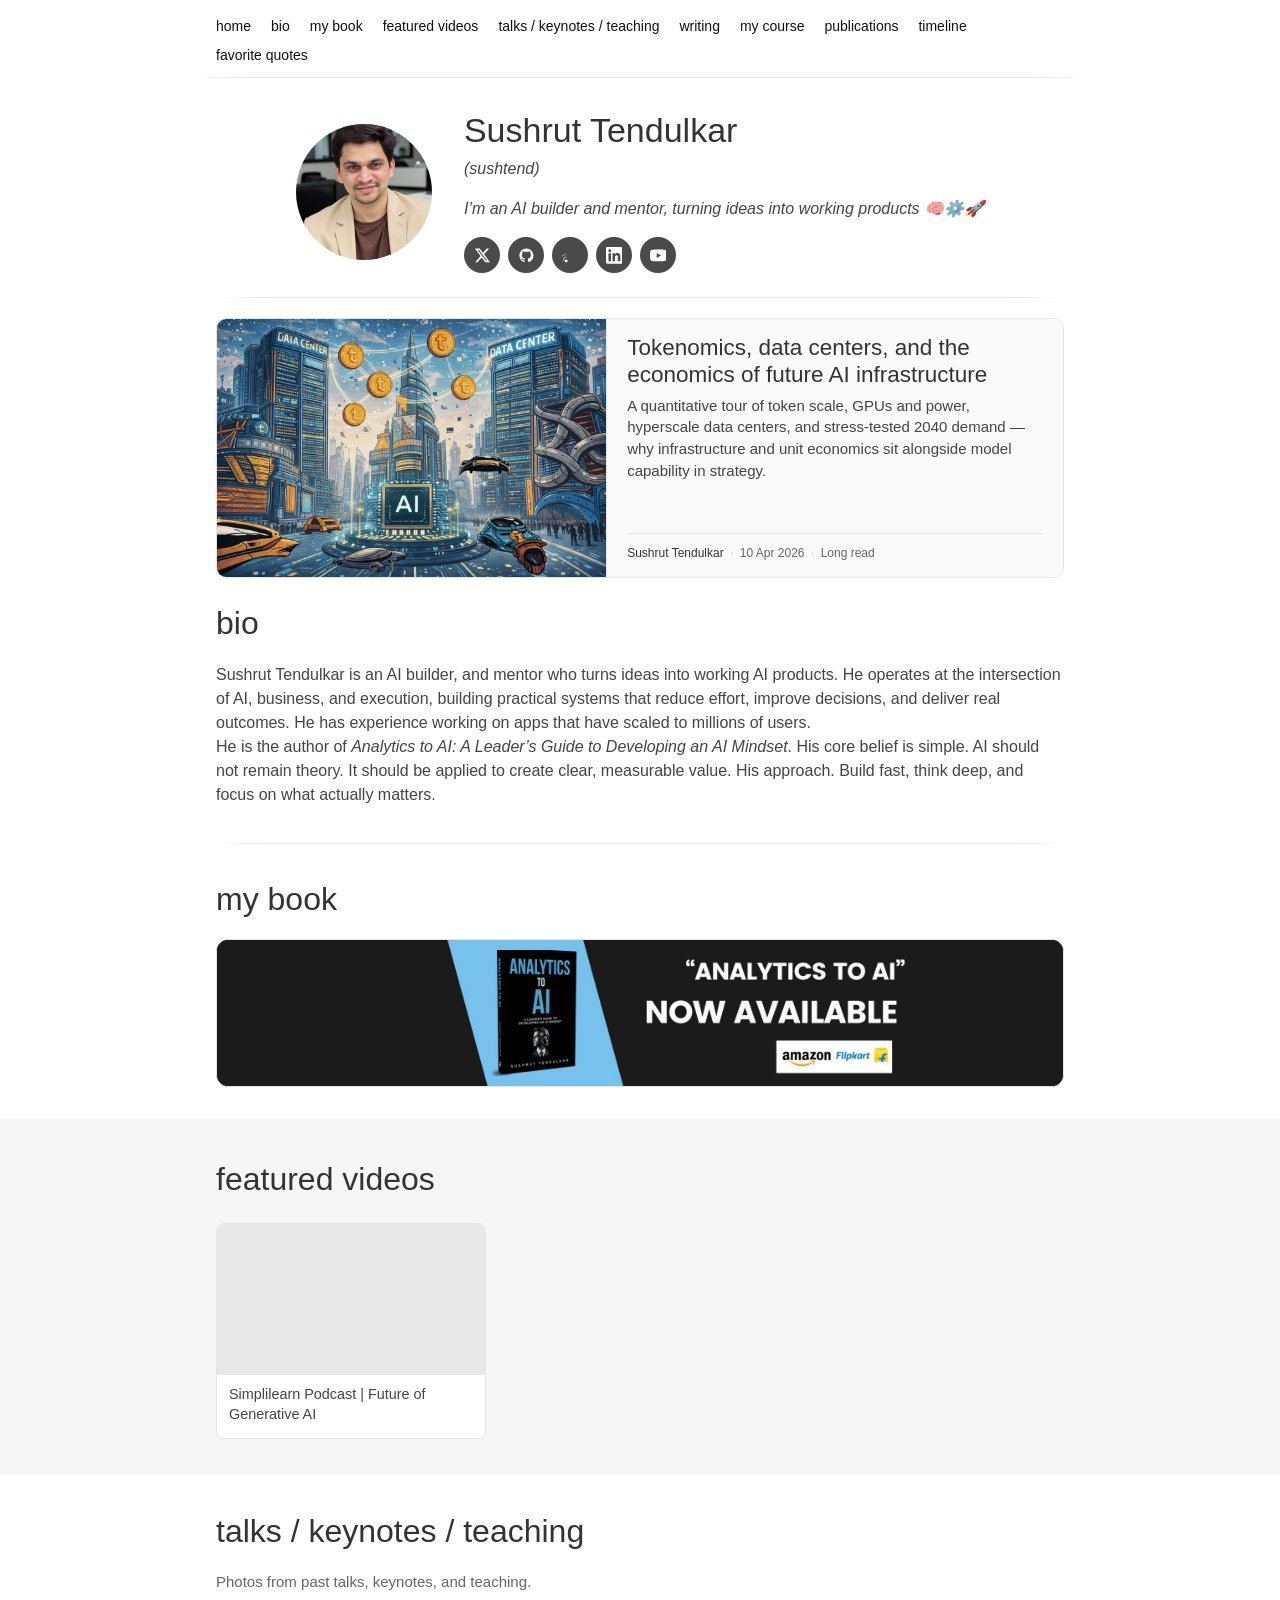
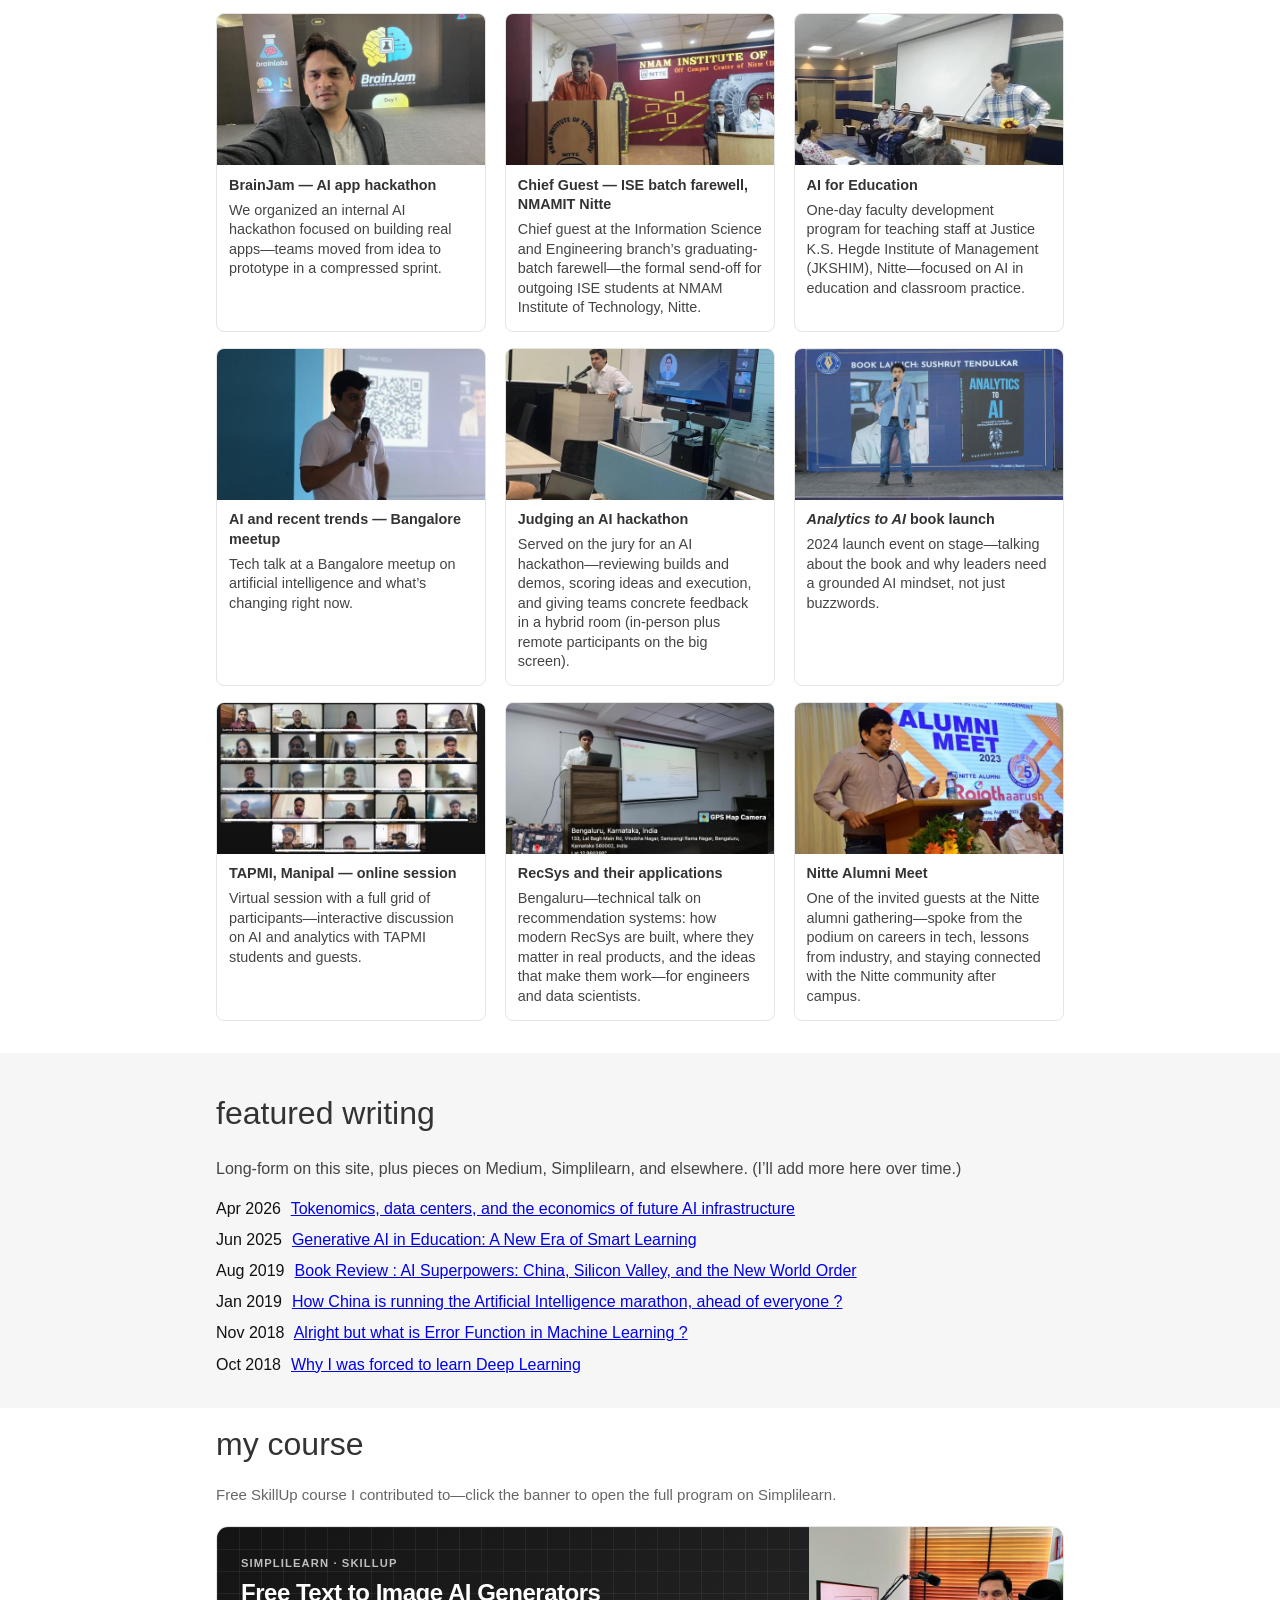
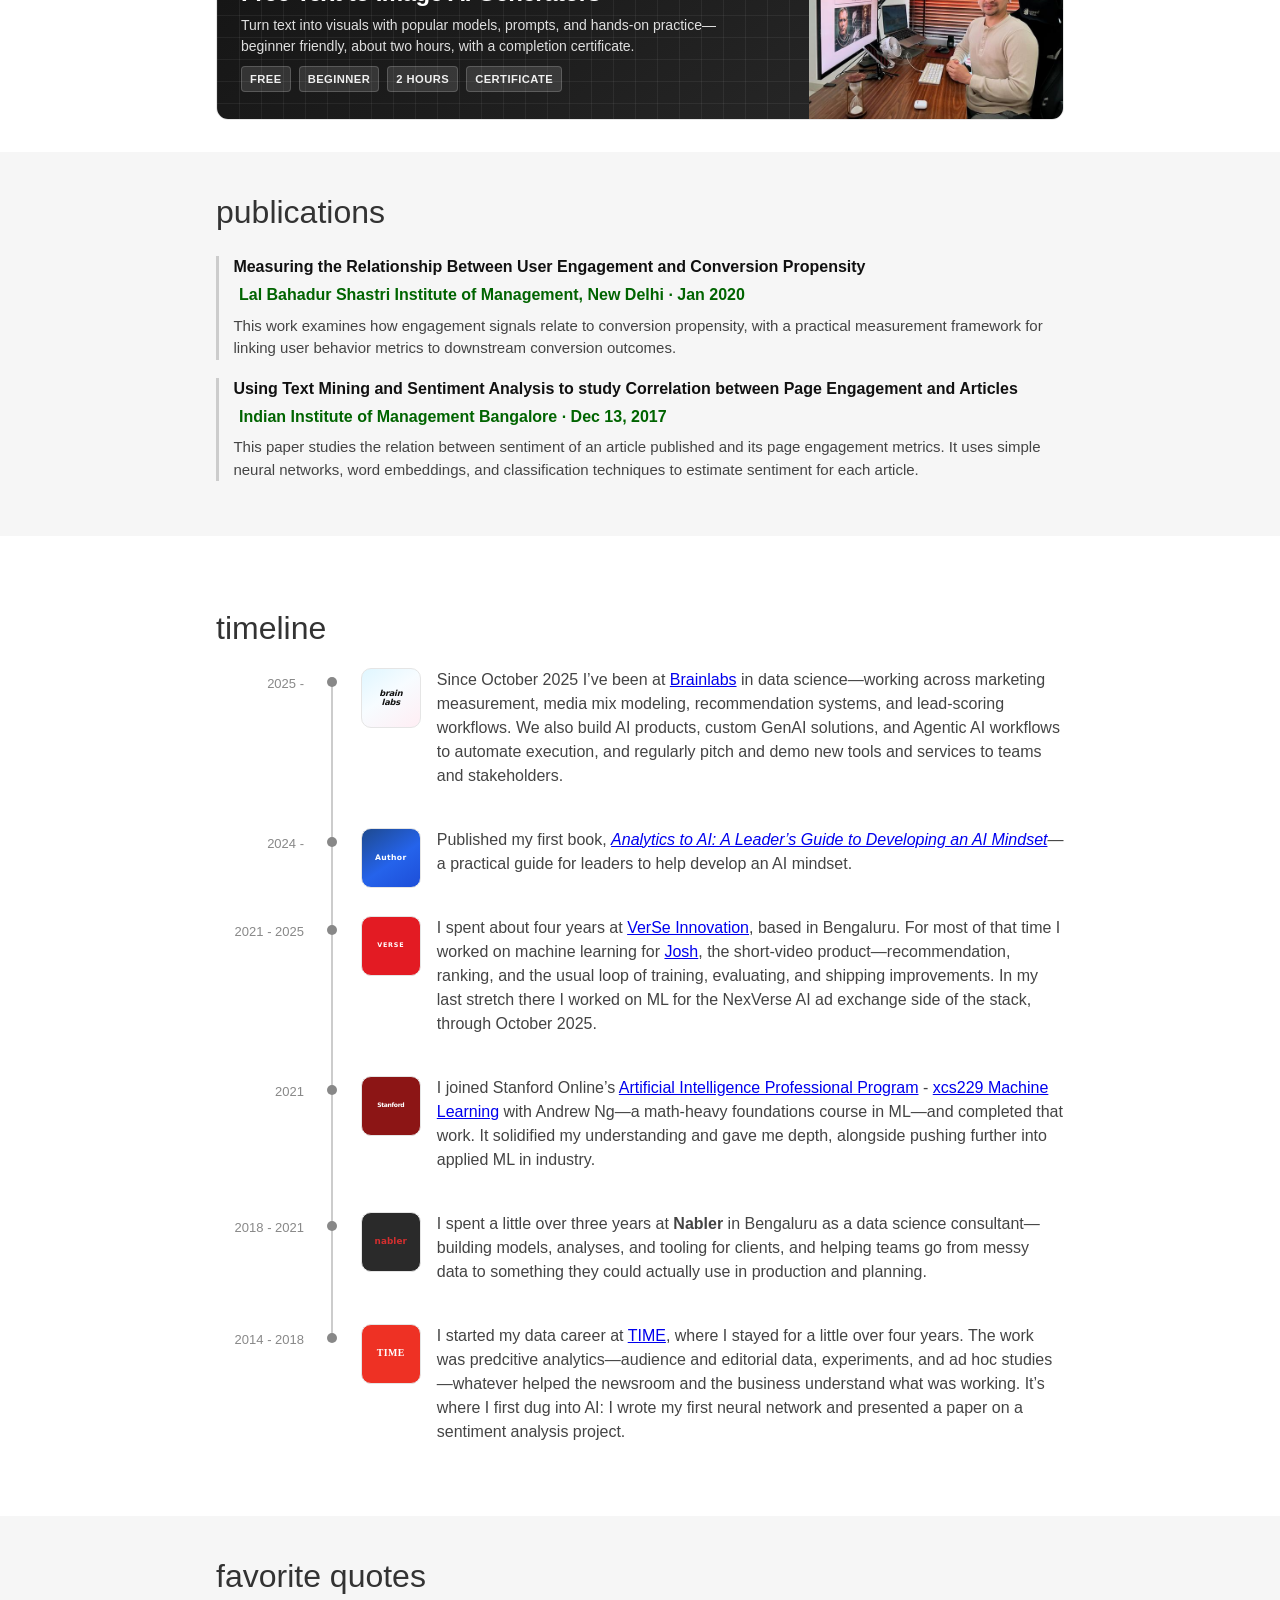
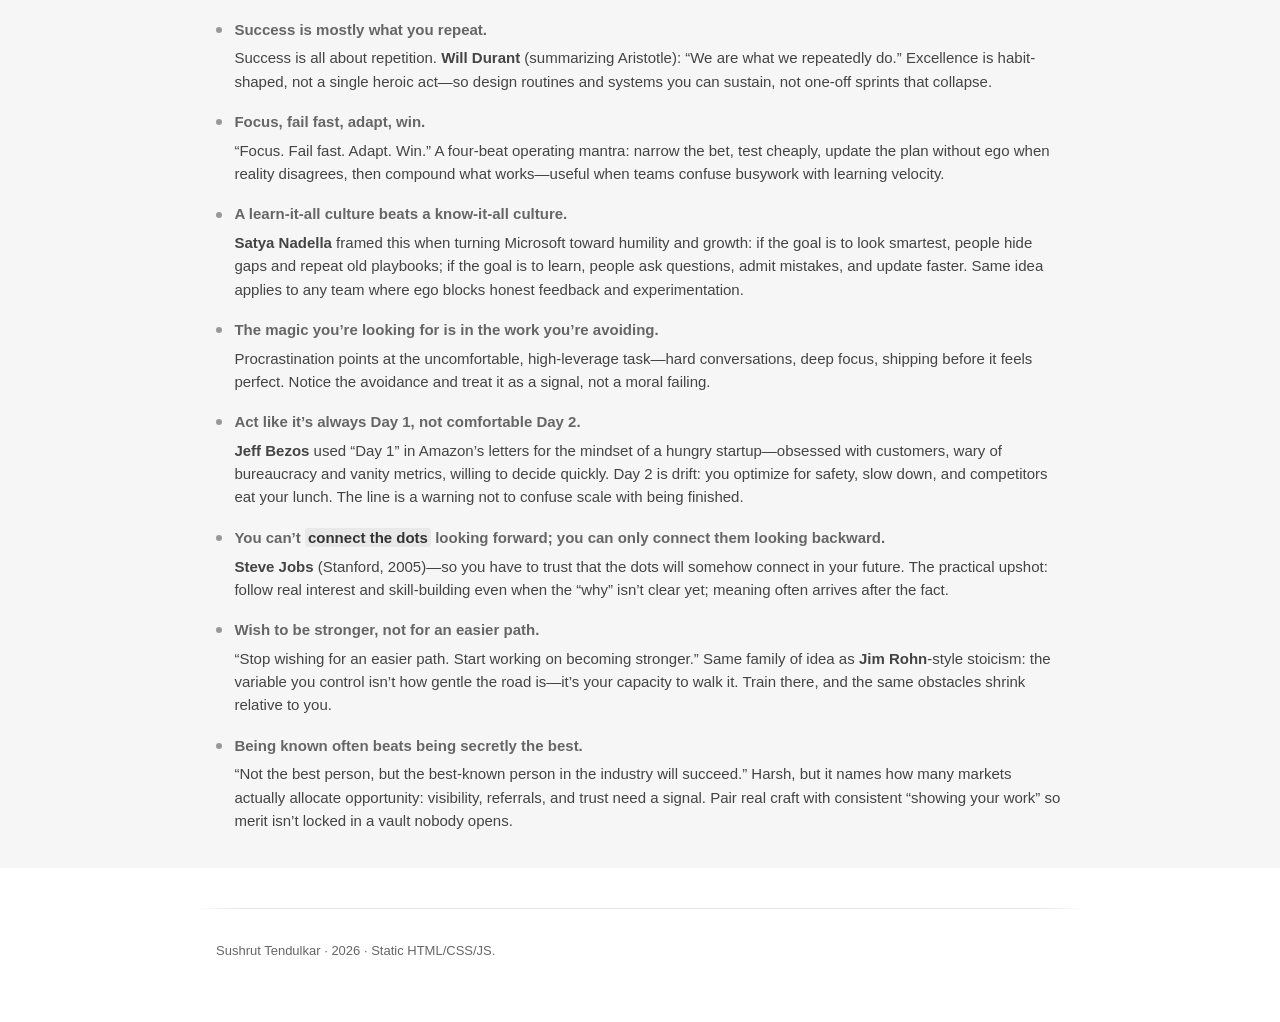
==== index.html @ 1290929c "Initial commit" ====
<!DOCTYPE html>
<html lang="en">
  <head>
    <meta charset="utf-8" />
    <meta name="viewport" content="width=device-width, initial-scale=1" />
    <title>Sushrut Tendulkar</title>
    <meta
      name="description"
      content="Sushrut Tendulkar — AI and analytics professional; author of Analytics to AI. Data science at Brainlabs; previously VerSe Innovation. Writing on machine learning and AI leadership."
    />
    <link rel="stylesheet" href="assets/css/main.css" />
  </head>
  <body data-site-root="">
    <div id="site-header"></div>

    <main class="main">
      <div class="content">
        

        <header class="hero">
          <img
            class="hero__avatar"
            src="assets/images/home/1-profile.jpg"
            width="136"
            height="136"
            alt="Sushrut Tendulkar"
          />
          <div class="hero__text">
            <h1>Sushrut Tendulkar</h1>
            <p class="tagline">(sushtend)</p>
            <p class="tagline">I’m an AI builder and mentor, turning ideas into working products 🧠⚙️🚀</p>
            <div class="hero__social">
              <a href="https://x.com/sushtend" aria-label="X (@sushtend)" title="X (@sushtend)">
                <svg viewBox="0 0 24 24" aria-hidden="true">
                  <path
                    d="M18.244 2.25h3.308l-7.227 8.26 8.502 11.24H16.17l-5.214-6.817L4.99 21.75H1.68l7.73-8.835L1.254 2.25H8.08l4.713 6.231zm-1.161 17.52h1.833L7.084 4.126H5.117z"
                  />
                </svg>
              </a>
              <a href="https://github.com/sushtend" aria-label="GitHub (@sushtend)" title="GitHub (@sushtend)">
                <svg viewBox="0 0 24 24" aria-hidden="true">
                  <path
                    d="M12 2C6.477 2 2 6.484 2 12.017c0 4.425 2.865 8.18 6.839 9.504.5.092.682-.217.682-.483 0-.237-.008-.868-.013-1.703-2.782.605-3.369-1.343-3.369-1.343-.454-1.158-1.11-1.466-1.11-1.466-.908-.62.069-.608.069-.608 1.003.07 1.531 1.032 1.531 1.032.892 1.53 2.341 1.088 2.91.832.092-.647.35-1.088.636-1.338-2.22-.253-4.555-1.113-4.555-4.951 0-1.093.39-1.988 1.029-2.688-.103-.253-.446-1.272.098-2.65 0 0 .84-.27 2.75 1.026A9.564 9.564 0 0112 6.844c.85.004 1.705.115 2.504.337 1.909-1.296 2.747-1.027 2.747-1.027.546 1.379.202 2.398.1 2.651.64.7 1.028 1.595 1.028 2.688 0 3.848-2.339 4.695-4.566 4.943.359.309.678.92.678 1.855 0 1.338-.012 2.419-.012 2.747 0 .268.18.58.688.482A10.019 10.019 0 0022 12.017C22 6.484 17.522 2 12 2z"
                  />
                </svg>
              </a>
              <a
                href="https://medium.com/@sushtend"
                aria-label="Medium  (@sushtend)"
                title="Medium (@sushtend)"
              >
                <svg viewBox="0 0 24 24" aria-hidden="true">
                  <path
                    d="M6 18.004a2 2 0 1 1 0 4 2 2 0 0 1 0-4zm-4 0a4 4 0 0 1 4-4h2a6 6 0 0 0-6 6h2zm-4 0a8 8 0 0 1 8-8h2a10 10 0 0 0-10 10h2z"
                  />
                </svg>
              </a>
              <a
                href="https://www.linkedin.com/in/sushtend/"
                aria-label="LinkedIn (@sushtend)"
                title="LinkedIn (@sushtend)"
              >
                <svg viewBox="0 0 24 24" aria-hidden="true" fill="currentColor">
                  <path
                    d="M20.447 20.452h-3.554v-5.569c0-1.328-.027-3.037-1.852-3.037-1.853 0-2.136 1.445-2.136 2.939v5.667H9.351V9h3.414v1.561h.046c.477-.9 1.637-1.85 3.37-1.85 3.601 0 4.267 2.37 4.267 5.455v6.286zM5.337 7.433c-1.144 0-2.063-.926-2.063-2.065 0-1.138.92-2.063 2.063-2.063 1.14 0 2.064.925 2.064 2.063 0 1.139-.925 2.065-2.064 2.065zm1.782 13.019H3.555V9h3.564v11.452zM22.225 0H1.771C.792 0 0 .774 0 1.729v20.542C0 23.227.792 24 1.771 24h20.451C23.2 24 24 23.227 24 22.271V1.729C24 .774 23.2 0 22.222 0h.003z"
                  />
                </svg>
              </a>
              <a href="https://www.youtube.com/@sushtend" aria-label="YouTube (@sushtend)" title="YouTube (@sushtend)">
                <svg viewBox="0 0 24 24" aria-hidden="true">
                  <path
                    d="M23.498 6.186a3.016 3.016 0 0 0-2.122-2.136C19.505 3.545 12 3.545 12 3.545s-7.505 0-9.377.505A3.017 3.017 0 0 0 .502 6.186C0 8.07 0 12 0 12s0 3.93.502 5.814a3.016 3.016 0 0 0 2.122 2.136c1.871.505 9.376.505 9.376.505s7.505 0 9.377-.505a3.015 3.015 0 0 0 2.122-2.136C24 15.93 24 12 24 12s0-3.93-.502-5.814zM9.545 15.568V8.432L15.818 12l-6.273 3.568z"
                  />
                </svg>
              </a>
            </div>
          </div>
        </header>

        <hr class="divider" />

        <section class="latest-post" aria-label="Latest post">
          <a class="latest-post__card" href="pages/tokenomics-data-centers-future-ai-infrastructure.html">
            <div class="latest-post__media">
              <img
                src="assets/images/latest-post/2.png"
                alt=""
                width="600"
                height="397"
                loading="eager"
                decoding="async"
              />
            </div>
            <div class="latest-post__content">
              <div class="latest-post__lede">
                <h2 class="latest-post__title">
                  Tokenomics, data centers, and the economics of future AI infrastructure
                </h2>
                <p class="latest-post__excerpt">
                  A quantitative tour of token scale, GPUs and power, hyperscale data centers, and stress-tested 2040
                  demand — why infrastructure and unit economics sit alongside model capability in strategy.
                </p>
              </div>
              <p class="latest-post__meta">
                <span class="latest-post__meta-author">Sushrut Tendulkar</span>
                <span class="latest-post__meta-sep" aria-hidden="true">·</span>
                <time class="latest-post__meta-date" datetime="2026-04-10">10 Apr 2026</time>
                <span class="latest-post__meta-sep" aria-hidden="true">·</span>
                <span class="latest-post__meta-read">Long read</span>
              </p>
            </div>
          </a>
        </section>

        <h2 id="bio" class="section-title">bio</h2>
        <p>
          Sushrut Tendulkar is an AI builder, and mentor 
          who turns ideas into working AI products. He operates at the intersection of AI, 
          business, and execution, building practical systems that reduce effort, 
          improve decisions, and deliver real outcomes. He has experience working on apps that have scaled to millions of users.

          <br>He is the author of <em>Analytics to AI: A Leader’s Guide to Developing an AI Mindset</em>. 
          His core belief is simple. AI should not remain theory. It should be applied to create clear, measurable value. His approach. 
          Build fast, think deep, and focus on what actually matters.
        </p>


        <div class="section-block" id="my-book" aria-labelledby="my-book-heading">
          <h2 id="my-book-heading" class="section-title">my book</h2>
          <section class="book-banner" aria-label="Book: Analytics to AI">
            <div class="book-banner__surface">
              <a
                class="book-banner__link"
                href="https://www.amazon.in/Analytics-AI-Leaders-Developing-Mindset/dp/9361948113"
                target="_blank"
                rel="noopener noreferrer"
              >
                <img
                  class="book-banner__img"
                  src="assets/images/my-book/1-banner.jpeg"
                  alt="Analytics to AI: A Leader's Guide to Developing an AI Mindset — buy on Amazon.in"
                  width="1200"
                  height="400"
                  loading="lazy"
                />
              </a>
            </div>
          </section>
        </div>
      </div>

      <section class="section-band" id="talks" aria-labelledby="talks-heading">
        <div class="content">
          <h2 id="talks-heading" class="section-title">featured videos</h2>
          <div class="talk-grid">
            <a class="talk-card" href="https://www.youtube.com/watch?v=HeITnf5OrqM">
              <div
                class="talk-card__thumb"
                style="background-image: url(https://i.ytimg.com/vi/HeITnf5OrqM/hqdefault.jpg)"
              ></div>
              <div class="talk-card__body">Simplilearn Podcast | Future of Generative AI</div>
            </a>
          </div>
        </div>
      </section>

      <div class="content" id="talks-keynotes-teaching" aria-labelledby="talks-keynotes-teaching-heading">
        <h2 id="talks-keynotes-teaching-heading" class="section-title section-title--preserve">
          Talks / keynotes / teaching
        </h2>
        <p class="section-intro">
          Photos from past talks, keynotes, and teaching. 
        </p>
        <div class="appearance-grid">
          <article class="appearance-card">
            <div class="appearance-card__thumb">
              <img
                class="appearance-card__img"
                src="assets/images/talks-keynotes-teaching/8.jpg"
                alt="BrainJam AI hackathon at Brainlabs — Sushrut Tendulkar"
                width="600"
                height="450"
                loading="lazy"
              />
            </div>
            <div class="appearance-card__body">
              <h3 class="appearance-card__title">BrainJam — AI app hackathon</h3>
              <p class="appearance-card__desc">
                We organized an internal AI hackathon focused on building real apps—teams moved from
                idea to prototype in a compressed sprint.
              </p>
            </div>
          </article>
          <article class="appearance-card">
            <div class="appearance-card__thumb">
              <img
                class="appearance-card__img"
                src="assets/images/talks-keynotes-teaching/9.jpg"
                alt="Sushrut Tendulkar as chief guest at the ISE batch farewell, NMAMIT Nitte"
                width="600"
                height="415"
                loading="lazy"
              />
            </div>
            <div class="appearance-card__body">
              <h3 class="appearance-card__title">Chief Guest — ISE batch farewell, NMAMIT Nitte</h3>
              <p class="appearance-card__desc">
                Chief guest at the Information Science and Engineering branch’s graduating-batch farewell—the formal
                send-off for outgoing ISE students at NMAM Institute of Technology, Nitte.
              </p>
            </div>
          </article>
          <article class="appearance-card">
            <div class="appearance-card__thumb">
              <img
                class="appearance-card__img"
                src="assets/images/talks-keynotes-teaching/5.jpg"
                alt="Sushrut Tendulkar at JKSHIM Nitte—AI for Education faculty development at the podium"
                width="600"
                height="613"
                loading="lazy"
              />
            </div>
            <div class="appearance-card__body">
              <h3 class="appearance-card__title">AI for Education</h3>
              <p class="appearance-card__desc">
                One-day faculty development program for teaching staff at Justice K.S. Hegde Institute of Management
                (JKSHIM), Nitte—focused on AI in education and classroom practice.
              </p>
            </div>
          </article>
          <article class="appearance-card">
            <div class="appearance-card__thumb">
              <img
                class="appearance-card__img"
                src="assets/images/talks-keynotes-teaching/6.jpg"
                alt="Sushrut Tendulkar at a Bangalore tech meetup—AI talk, thank-you slide with QR for resources"
                width="600"
                height="400"
                loading="lazy"
              />
            </div>
            <div class="appearance-card__body">
              <h3 class="appearance-card__title">AI and recent trends — Bangalore meetup</h3>
              <p class="appearance-card__desc">
                Tech talk at a Bangalore meetup on artificial intelligence and what’s changing right now.
              </p>
            </div>
          </article>
          <article class="appearance-card">
            <div class="appearance-card__thumb">
              <img
                class="appearance-card__img"
                src="assets/images/talks-keynotes-teaching/4.jpg"
                alt="Sushrut Tendulkar judging an AI hackathon, hybrid room with video tiles on screen"
                width="600"
                height="800"
                loading="lazy"
              />
            </div>
            <div class="appearance-card__body">
              <h3 class="appearance-card__title">Judging an AI hackathon</h3>
              <p class="appearance-card__desc">
                Served on the jury for an AI hackathon—reviewing builds and demos, scoring ideas and execution, and
                giving teams concrete feedback in a hybrid room (in-person plus remote participants on the big screen).
              </p>
            </div>
          </article>
          <article class="appearance-card">
            <div class="appearance-card__thumb">
              <img
                class="appearance-card__img"
                src="assets/images/talks-keynotes-teaching/7.jpg"
                alt="Book launch — Analytics to AI, Sushrut Tendulkar on stage"
                width="600"
                height="400"
                loading="lazy"
              />
            </div>
            <div class="appearance-card__body">
              <h3 class="appearance-card__title"><em>Analytics to AI</em> book launch</h3>
              <p class="appearance-card__desc">
                2024 launch event on stage—talking about the book and why leaders need a grounded AI mindset, not
                just buzzwords.
              </p>
            </div>
          </article>
          <article class="appearance-card">
            <div class="appearance-card__thumb">
              <img
                class="appearance-card__img"
                src="assets/images/talks-keynotes-teaching/1.jpg"
                alt="Online session with TAPMI Manipal participants"
                width="600"
                height="340"
                loading="lazy"
              />
            </div>
            <div class="appearance-card__body">
              <h3 class="appearance-card__title">TAPMI, Manipal — online session</h3>
              <p class="appearance-card__desc">
                Virtual session with a full grid of participants—interactive discussion on AI and analytics with TAPMI
                students and guests.
              </p>
            </div>
          </article>
          <article class="appearance-card">
            <div class="appearance-card__thumb">
              <img
                class="appearance-card__img"
                src="assets/images/talks-keynotes-teaching/2.jpg"
                alt="Sushrut Tendulkar—tech talk on recommendation systems, Bengaluru June 2024"
                width="600"
                height="450"
                loading="lazy"
              />
            </div>
            <div class="appearance-card__body">
              <h3 class="appearance-card__title">RecSys and their applications</h3>
              <p class="appearance-card__desc">
                Bengaluru—technical talk on recommendation systems: how modern RecSys are built, where they
                matter in real products, and the ideas that make them work—for engineers and
                data scientists.
              </p>
            </div>
          </article>
          <article class="appearance-card">
            <div class="appearance-card__thumb">
              <img
                class="appearance-card__img"
                src="assets/images/talks-keynotes-teaching/3.jpg"
                alt="Sushrut Tendulkar as a guest speaker at Nitte Alumni Meet 2023"
                width="600"
                height="400"
                loading="lazy"
              />
            </div>
            <div class="appearance-card__body">
              <h3 class="appearance-card__title">Nitte Alumni Meet</h3>
              <p class="appearance-card__desc">
                One of the invited guests at the Nitte alumni gathering—spoke from the podium on careers in tech,
                lessons from industry, and staying connected with the Nitte community after campus.
              </p>
            </div>
          </article>
          
        
        
        </div>
      </div>

      <section class="section-band" id="writing" aria-labelledby="writing-heading">
        <div class="content">
          <h2 id="writing-heading" class="section-title">featured writing</h2>
          <p class="writing-intro">
            Long-form on this site, plus pieces on Medium, Simplilearn, and elsewhere. (I’ll add more here over
            time.)
          </p>
          <ul class="writing-list">
            <li>
              <span class="date">Apr 2026</span>
              <a href="pages/tokenomics-data-centers-future-ai-infrastructure.html"
                >Tokenomics, data centers, and the economics of future AI infrastructure</a
              >
            </li>
            <li>
              <span class="date">Jun 2025</span>
              <a href="https://www.simplilearn.com/generative-ai-in-education-article"
                >Generative AI in Education: A New Era of Smart Learning</a
              >
            </li>
            <li>
              <span class="date">Aug 2019</span>
              <a
                href="https://medium.com/@sushtend/book-review-ai-superpowers-china-silicon-valley-and-the-new-world-order-304ebf668a7c"
                >Book Review : AI Superpowers: China, Silicon Valley, and the New World Order</a
              >
            </li>
            <li>
              <span class="date">Jan 2019</span>
              <a
                href="https://medium.com/@sushtend/how-china-is-running-the-artificial-intelligence-marathon-ahead-of-everyone-44a2561722ae"
                >How China is running the Artificial Intelligence marathon, ahead of everyone ?</a
              >
            </li>
            <li>
              <span class="date">Nov 2018</span>
              <a
                href="https://medium.com/@sushtend/alright-but-what-is-error-function-in-machine-learning-932f7e853308"
                >Alright but what is Error Function in Machine Learning ?</a
              >
            </li>
            <li>
              <span class="date">Oct 2018</span>
              <a href="https://medium.com/@sushtend/why-i-was-forced-to-learn-deep-learning-cff208eb33b"
                >Why I was forced to learn Deep Learning</a
              >
            </li>
          </ul>
        </div>
      </section>

      <div class="content section-block" id="my-course" aria-labelledby="my-course-heading">
        <h2 id="my-course-heading" class="section-title">my course</h2>
        <p class="section-intro">
          Free SkillUp course I contributed to—click the banner to open the full program on Simplilearn.
        </p>
        <a
          class="course-banner"
          href="https://www.simplilearn.com/free-text-to-image-ai-generators-course-skillup"
        >
          <div class="course-banner__thumb">
            <p class="course-banner__eyebrow">Simplilearn · SkillUp</p>
            <h3 class="course-banner__title">Free Text to Image AI Generators</h3>
            <p class="course-banner__lede">
              Turn text into visuals with popular models, prompts, and hands-on practice—beginner friendly,
              about two hours, with a completion certificate.
            </p>
            <div class="course-banner__meta" aria-hidden="true">
              <span class="course-banner__tag">Free</span>
              <span class="course-banner__tag">Beginner</span>
              <span class="course-banner__tag">2 hours</span>
              <span class="course-banner__tag">Certificate</span>
            </div>
          </div>
          <div class="course-banner__photo">
            <img
              src="assets/images/my-courses/1-presenter.jpg"
              alt="Sushrut Tendulkar presenting"
              width="600"
              height="450"
              loading="eager"
              decoding="async"
            />
          </div>
        </a>
      </div>

      <section class="section-band" id="publications" aria-labelledby="publications-heading">
        <div class="content">
          <h2 id="publications-heading" class="section-title">publications</h2>
          <div class="pub">
            <p class="pub-line">
              <strong class="pub-title-text"
                >Measuring the Relationship Between User Engagement and Conversion Propensity</strong
              >
              <span class="pub-venue">Lal Bahadur Shastri Institute of Management, New Delhi · Jan 2020</span>
            </p>
            <p class="pub-abstract">
              This work examines how engagement signals relate to conversion propensity, with a practical
              measurement framework for linking user behavior metrics to downstream conversion outcomes.
            </p>
          </div>
          <div class="pub">
            <p class="pub-line">
              <strong class="pub-title-text"
                >Using Text Mining and Sentiment Analysis to study Correlation between Page Engagement and
                Articles</strong
              >
              <span class="pub-venue">Indian Institute of Management Bangalore · Dec 13, 2017</span>
            </p>
            <p class="pub-abstract">
              This paper studies the relation between sentiment of an article published and its page
              engagement metrics. It uses simple neural networks, word embeddings, and classification
              techniques to estimate sentiment for each article.
            </p>
          </div>
        </div>
      </section>

      <div class="content section-block" id="timeline" aria-labelledby="timeline-heading">
        <h2 id="timeline-heading" class="section-title">timeline</h2>
        <div class="timeline">
        <article class="tl-row">
          <div class="tl-date">2025 -</div>
          <div class="tl-rail"><span class="tl-dot" aria-hidden="true"></span></div>
          <div class="tl-body">
            <div class="tl-logo tl-logo--brainlabs" role="img" aria-label="Brainlabs">
              <span class="tl-logo__stack">brain<br />labs</span>
            </div>
            <div class="tl-copy">
              <p>
                Since October 2025 I’ve been at
                <a href="https://www.brainlabsdigital.com/">Brainlabs</a> in data science—working across
                marketing measurement, media mix modeling, recommendation systems, and lead-scoring
                workflows. We also build AI products, custom GenAI solutions, and Agentic AI workflows to automate
                execution, and regularly pitch and demo new tools and services to teams and stakeholders.
              </p>
            </div>
          </div>
        </article>

        <article class="tl-row">
          <div class="tl-date">2024 -</div>
          <div class="tl-rail"><span class="tl-dot" aria-hidden="true"></span></div>
          <div class="tl-body">
            <div class="tl-logo tl-logo--author" role="img" aria-label="Author">Author</div>
            <div class="tl-copy">
              <p>
                Published my first book,
                <a
                  href="https://www.amazon.in/Analytics-AI-Leaders-Developing-Mindset/dp/9361948113"
                  target="_blank"
                  rel="noopener noreferrer"
                  ><em>Analytics to AI: A Leader’s Guide to Developing an AI Mindset</em></a
                >—a practical guide for leaders to help develop an AI mindset.
              </p>
            </div>
          </div>
        </article>

        <article class="tl-row">
          <div class="tl-date">2021 - 2025</div>
          <div class="tl-rail"><span class="tl-dot" aria-hidden="true"></span></div>
          <div class="tl-body">
            <div class="tl-logo tl-logo--verse" role="img" aria-label="VerSe Innovation">VERSE</div>
            <div class="tl-copy">
              <p>
                I spent about four years at
                <a href="https://verse.in/">VerSe Innovation</a>, based in Bengaluru. For most of that
                time I worked on machine learning for
                <a href="https://share.myjosh.in/">Josh</a>, the short-video product—recommendation,
                ranking, and the usual loop of training, evaluating, and shipping improvements. In my
                last stretch there I worked on ML for the NexVerse AI ad exchange side of the stack,
                through October 2025.
              </p>
            </div>
          </div>
        </article>

        <article class="tl-row">
          <div class="tl-date">2021</div>
          <div class="tl-rail"><span class="tl-dot" aria-hidden="true"></span></div>
          <div class="tl-body">
            <div class="tl-logo tl-logo--stanford" role="img" aria-label="Stanford">Stanford</div>
            <div class="tl-copy">
              <p>
                I joined Stanford Online’s
                <a href="https://online.stanford.edu/programs/artificial-intelligence-professional-program"
                  >Artificial Intelligence Professional Program</a
                > -
                <a href="https://online.stanford.edu/courses/xcs229-machine-learning">xcs229 Machine Learning</a>
                with Andrew Ng—a math-heavy foundations course in ML—and completed that work. It solidified my
                understanding and gave me depth, alongside pushing further into applied ML in industry.
              </p>
            </div>
          </div>
        </article>

        <article class="tl-row">
          <div class="tl-date">2018 - 2021</div>
          <div class="tl-rail"><span class="tl-dot" aria-hidden="true"></span></div>
          <div class="tl-body">
            <div class="tl-logo tl-logo--nabler" role="img" aria-label="Nabler">nabler</div>
            <div class="tl-copy">
              <p>
                I spent a little over three years at
                <b>Nabler</b> in Bengaluru as a data science consultant—building
                models, analyses, and tooling for clients, and helping teams go from messy data to something they
                could actually use in production and planning.
              </p>
            </div>
          </div>
        </article>

        <article class="tl-row">
          <div class="tl-date">2014 - 2018</div>
          <div class="tl-rail"><span class="tl-dot" aria-hidden="true"></span></div>
          <div class="tl-body">
            <div class="tl-logo tl-logo--time" role="img" aria-label="TIME">TIME</div>
            <div class="tl-copy">
              <p>
                I started my data career at <a href="https://time.com/">TIME</a>, where I stayed for
                a little over four years. The work was predcitive analytics—audience and editorial data,
                experiments, and ad hoc studies—whatever helped the newsroom and the
                business understand what was working. It’s  where I first dug into AI: I wrote my first neural
                network and presented a paper on a sentiment analysis project.
              </p>
            </div>
          </div>
        </article>
        </div>
      </div>

      <section class="section-band" id="favorite-quotes" aria-labelledby="favorite-quotes-heading">
        <div class="content">
          <h2 id="favorite-quotes-heading" class="section-title">favorite quotes</h2>
          <ul class="philosophy-list" role="list">
            <li class="philosophy-item">
              <h3 class="philosophy-item__heading">Success is mostly what you repeat.</h3>
              <p class="philosophy-item__text">
                Success is all about repetition. <strong>Will Durant</strong> (summarizing Aristotle): “We are what we
                repeatedly do.” Excellence is habit-shaped, not a single heroic act—so design routines and systems you
                can sustain, not one-off sprints that collapse.
              </p>
            </li>
            <li class="philosophy-item">
              <h3 class="philosophy-item__heading">Focus, fail fast, adapt, win.</h3>
              <p class="philosophy-item__text">
                “Focus. Fail fast. Adapt. Win.” A four-beat operating mantra: narrow the bet, test cheaply, update the
                plan without ego when reality disagrees, then compound what works—useful when teams confuse busywork
                with learning velocity.
              </p>
            </li>
            <li class="philosophy-item">
              <h3 class="philosophy-item__heading">A learn-it-all culture beats a know-it-all culture.</h3>
              <p class="philosophy-item__text">
                <strong>Satya Nadella</strong> framed this when turning Microsoft toward humility and growth: if the
                goal is to look smartest, people hide gaps and repeat old playbooks; if the goal is to learn, people
                ask questions, admit mistakes, and update faster. Same idea applies to any team where ego blocks
                honest feedback and experimentation.
              </p>
            </li>
            <li class="philosophy-item">
              <h3 class="philosophy-item__heading">The magic you’re looking for is in the work you’re avoiding.</h3>
              <p class="philosophy-item__text">
                Procrastination points at the uncomfortable, high-leverage task—hard conversations, deep
                focus, shipping before it feels perfect. Notice the avoidance and treat it as a signal, not a moral
                failing.
              </p>
            </li>
            <li class="philosophy-item">
              <h3 class="philosophy-item__heading">Act like it’s always Day 1, not comfortable Day 2.</h3>
              <p class="philosophy-item__text">
                <strong>Jeff Bezos</strong> used “Day 1” in Amazon’s letters for the mindset of a hungry
                startup—obsessed with customers, wary of bureaucracy and vanity metrics, willing to decide quickly.
                Day 2 is
                drift: you optimize for safety, slow down, and competitors eat your lunch. The line is a warning
                not to confuse scale with being finished.
              </p>
            </li>
            <li class="philosophy-item">
              <h3 class="philosophy-item__heading">
                You can’t <span class="philosophy-item__hl">connect the dots</span> looking forward; you can only
                connect them looking backward.
              </h3>
              <p class="philosophy-item__text">
                <strong>Steve Jobs</strong> (Stanford, 2005)—so you have to trust that the dots will somehow connect
                in your future. The practical upshot: follow real interest and skill-building even when the “why”
                isn’t clear yet; meaning often arrives after the fact.
              </p>
            </li>
          
         

            <li class="philosophy-item">
              <h3 class="philosophy-item__heading">Wish to be stronger, not for an easier path.</h3>
              <p class="philosophy-item__text">
                “Stop wishing for an easier path. Start working on becoming stronger.” Same family of idea as
                <strong>Jim Rohn</strong>-style stoicism: the variable you control isn’t how gentle the road is—it’s
                your capacity to walk it. Train there, and the same obstacles shrink relative to you.
              </p>
            </li>
       
            <li class="philosophy-item">
              <h3 class="philosophy-item__heading">Being known often beats being secretly the best.</h3>
              <p class="philosophy-item__text">
                “Not the best person, but the best-known person in the industry will succeed.” Harsh, but it names how
                many markets actually allocate opportunity: visibility, referrals, and trust need a signal. Pair real
                craft with consistent “showing your work” so merit isn’t locked in a vault nobody opens.
              </p>
            </li>
           
            
          </ul>
        </div>
      </section>

    </main>

    <div id="site-footer"></div>
    <script src="assets/js/layout.js" defer></script>
  </body>
</html>
---- assets/css/main.css ----
/* Personal site: sans-serif, timeline, section bands, cards */
:root {
  --bg: #ffffff;
  --bg-band: #f6f6f6;
  --text: #111111;
  /* Section headings / Karpathy-style charcoal (softer than body black) */
  --section-heading: #333333;
  /* Main prose — slightly softer than headings */
  --body-copy: #444444;
  --muted: #666666;
  --muted-light: #888888;
  --link: #0000ee;
  --link-hover: #0000cc;
  --rule: #e5e5e5;
  --rule-strong: #cccccc;
  /* Horizontal rules: fade only at the ends; most of the span reads solid (matches content width) */
  --rule-fade-line: linear-gradient(
    90deg,
    transparent 0%,
    var(--rule) 6%,
    var(--rule) 94%,
    transparent 100%
  );
  --venue: #006400;
  --max: 56rem;
  --font: "Helvetica Neue", Helvetica, Arial, sans-serif;
  --font-mono: ui-monospace, SFMono-Regular, "SF Mono", Menlo, Consolas, monospace;
  --radius-card: 8px;
  --radius-logo: 10px;
}

*,
*::before,
*::after {
  box-sizing: border-box;
}

html {
  font-size: 100%;
  -webkit-text-size-adjust: 100%;
}

body {
  margin: 0;
  padding: 0 0 3rem;
  font-family: var(--font);
  font-size: 1rem;
  line-height: 1.5;
  color: var(--body-copy);
  background: var(--bg);
}

/* ——— Global chrome ——— */
.site-header {
  max-width: var(--max);
  margin: 0 auto;
  padding: 1rem 1.5rem 0.75rem;
  border-bottom: none;
  position: relative;
}

.site-header::after {
  content: "";
  position: absolute;
  left: 0;
  right: 0;
  bottom: 0;
  height: 1px;
  background: var(--rule-fade-line);
}

.site-nav {
  display: flex;
  flex-wrap: wrap;
  gap: 0.5rem 1.25rem;
  font-size: 0.875rem;
}

.site-nav a {
  color: var(--text);
  text-decoration: none;
}

.site-nav a:hover {
  color: var(--text);
  text-decoration: underline;
  text-underline-offset: 2px;
}

.main {
  padding-top: 0;
}

.content--page {
  padding-top: 0.35rem;
}

.content {
  max-width: var(--max);
  margin-left: auto;
  margin-right: auto;
  padding-left: 1.5rem;
  padding-right: 1.5rem;
}

a {
  color: var(--link);
  text-decoration: underline;
}

a:hover {
  color: var(--link-hover);
}

/* ——— Hero ——— */
.hero {
  display: grid;
  grid-template-columns: 1fr;
  gap: 1.5rem;
  align-items: center;
  justify-items: center;
  padding: 1.75rem 0 1.25rem;
  text-align: center;
}

@media (min-width: 640px) {
  .hero {
    grid-template-columns: 8.5rem auto;
    gap: 2rem;
    padding: 2rem 0 1.5rem;
    justify-content: center;
    justify-items: start;
    text-align: left;
  }
}

.hero__avatar {
  width: 8.5rem;
  height: 8.5rem;
  border-radius: 50%;
  object-fit: cover;
  justify-self: center;
}

.hero__text {
  min-width: 0;
  max-width: 36rem;
}

.hero h1 {
  font-size: clamp(1.75rem, 4vw, 2.125rem);
  font-weight: 500;
  margin: 0 0 0.4rem;
  line-height: 1.2;
  letter-spacing: 0;
  color: var(--section-heading);
}

.tagline {
  font-size: 1rem;
  color: var(--body-copy);
  font-style: italic;
  font-weight: 400;
  margin: 0 0 1rem;
  line-height: 1.5;
}

.hero__social {
  display: flex;
  flex-wrap: wrap;
  gap: 0.5rem;
  justify-content: center;
}

@media (min-width: 640px) {
  .hero__social {
    justify-content: flex-start;
  }
}

.hero__social a {
  display: flex;
  align-items: center;
  justify-content: center;
  width: 2.25rem;
  height: 2.25rem;
  border-radius: 50%;
  background: #4a4a4a;
  color: #fff;
  text-decoration: none;
}

.hero__social a:hover {
  background: #333;
  color: #fff;
}

.hero__social svg {
  width: 1.05rem;
  height: 1.05rem;
  fill: currentColor;
}

.divider {
  border: none;
  display: block;
  width: 100%;
  max-width: none;
  height: 1px;
  margin: 0 0 1.25rem;
  background: var(--rule-fade-line);
}

/* ——— Section blocks (heading + divider from content above) ——— */
.section-block {
  margin-top: 2.25rem;
  padding-top: 2rem;
  border-top: none;
  position: relative;
}

.section-block::before {
  content: "";
  position: absolute;
  top: 0;
  left: 0;
  right: 0;
  height: 1px;
  background: var(--rule-fade-line);
}

.section-block > .section-title {
  margin-top: 0;
}

#timeline.section-block::before,
#my-course.section-block::before {
  display: none;
}

/* Tighter transition from featured writing — no top rule, less vertical stack */
#writing.section-band {
  padding-bottom: 1.5rem;
  margin-bottom: 0.75rem;
}

#my-course.section-block {
  margin-top: 0.75rem;
  padding-top: 0;
}

/* ——— Book banner: black frame + shorter aspect; image contained (no stretch) ——— */
/* Frame height vs prior 4:1: multiply ratio by 1/0.7 → 40/7 (~30% shorter than 4:1). */
.book-banner {
  margin: 0;
}

.book-banner__surface {
  position: relative;
  width: 100%;
  aspect-ratio: 40 / 7;
  /* Matches sampled black from assets/images/my-book/1-banner.jpeg (#1b1b1b) */
  background-color: #1b1b1b;
  border-radius: 12px;
  overflow: hidden;
  border: 1px solid var(--rule);
  transition: border-color 0.15s ease;
}

.book-banner__surface:hover {
  border-color: var(--rule-strong);
}

.book-banner__link {
  position: absolute;
  inset: 0;
  display: block;
  text-decoration: none;
  background-color: #1b1b1b;
}

.book-banner__link:focus-visible {
  outline: 2px solid var(--link);
  outline-offset: 3px;
}

.book-banner__img {
  display: block;
  width: 100%;
  height: 100%;
  object-fit: contain;
  object-position: center;
}

/* ——— My course (banner: course thumbnail + photo) ——— */
.course-banner {
  display: grid;
  grid-template-columns: 1fr;
  border-radius: 12px;
  overflow: hidden;
  border: 1px solid var(--rule);
  text-decoration: none;
  color: inherit;
  background: var(--bg);
  transition: border-color 0.15s ease;
  min-height: 10rem;
}

.course-banner:hover {
  border-color: var(--rule-strong);
}

.course-banner:focus-visible {
  outline: 2px solid var(--link);
  outline-offset: 3px;
}

@media (min-width: 720px) {
  .course-banner {
    grid-template-columns: 7fr 3fr;
    min-height: 12rem;
  }
}

.course-banner__thumb {
  position: relative;
  padding: 1.35rem 1.5rem;
  background: linear-gradient(145deg, #141414 0%, #1d1d1d 55%, #262626 100%);
  color: rgba(255, 255, 255, 0.92);
  display: flex;
  flex-direction: column;
  justify-content: center;
  gap: 0.45rem;
  min-height: 10rem;
  overflow: hidden;
}

.course-banner__thumb::before {
  content: "";
  position: absolute;
  inset: 0;
  background-image: linear-gradient(rgba(255, 255, 255, 0.06) 1px, transparent 1px),
    linear-gradient(90deg, rgba(255, 255, 255, 0.06) 1px, transparent 1px);
  background-size: 22px 22px;
  pointer-events: none;
}

.course-banner__eyebrow,
.course-banner__title,
.course-banner__lede,
.course-banner__meta {
  position: relative;
  z-index: 1;
}

.course-banner__eyebrow {
  margin: 0;
  font-size: 0.7rem;
  font-weight: 600;
  text-transform: uppercase;
  letter-spacing: 0.1em;
  color: rgba(255, 255, 255, 0.72);
}

.course-banner__title {
  margin: 0;
  font-size: clamp(1.2rem, 2.6vw, 1.5rem);
  font-weight: 600;
  line-height: 1.2;
  letter-spacing: -0.02em;
  color: #fff;
}

.course-banner__lede {
  margin: 0;
  font-size: 0.875rem;
  line-height: 1.5;
  color: rgba(255, 255, 255, 0.86);
  max-width: 34em;
}

.course-banner__meta {
  display: flex;
  flex-wrap: wrap;
  gap: 0.35rem 0.5rem;
  margin-top: 0.15rem;
}

.course-banner__tag {
  font-size: 0.7rem;
  font-weight: 600;
  text-transform: uppercase;
  letter-spacing: 0.04em;
  padding: 0.2rem 0.5rem;
  border-radius: 4px;
  background: rgba(255, 255, 255, 0.12);
  border: 1px solid rgba(255, 255, 255, 0.18);
  color: rgba(255, 255, 255, 0.92);
}

.course-banner__photo {
  position: relative;
  min-height: 12rem;
  background: #e8e8e8;
  overflow: hidden;
}

@media (min-width: 720px) {
  .course-banner__photo {
    align-self: stretch;
    min-height: 12rem;
  }
}

.course-banner__photo img {
  display: block;
  width: 100%;
  height: auto;
  min-height: 12rem;
  object-fit: cover;
  object-position: center 20%;
}

@media (min-width: 720px) {
  .course-banner__photo img {
    position: absolute;
    inset: 0;
    width: 100%;
    height: 100%;
    min-height: 0;
    object-fit: cover;
    object-position: center 20%;
  }
}

/* ——— Latest post (image left, text right on wide viewports) ——— */
.latest-post {
  margin: 0 0 1.3125rem;
}

.latest-post__card {
  display: grid;
  grid-template-columns: 1fr;
  border-radius: 10px;
  overflow: hidden;
  border: 1px solid var(--rule);
  text-decoration: none;
  color: var(--body-copy);
  background: var(--bg);
  transition: border-color 0.15s ease;
}

.latest-post__card:hover {
  border-color: var(--rule-strong);
}

@media (min-width: 820px) {
  .latest-post__card {
    grid-template-columns: minmax(0, 1fr) minmax(0, 1.12fr);
    align-items: stretch;
    min-height: 9.75rem;
  }
}

@media (min-width: 1100px) {
  .latest-post__card {
    grid-template-columns: minmax(0, 0.92fr) minmax(0, 1.08fr);
  }
}

.latest-post__media {
  position: relative;
  min-height: 8.25rem;
  max-height: 12rem;
  background: #ececec;
}

@media (min-width: 820px) {
  .latest-post__media {
    min-height: 0;
    max-height: none;
    height: 100%;
  }
}

.latest-post__media img {
  width: 100%;
  height: 100%;
  min-height: 8.25rem;
  display: block;
  object-fit: cover;
  object-position: center;
}

@media (min-width: 820px) {
  .latest-post__media img {
    min-height: 100%;
  }
}

.latest-post__content {
  padding: 1rem 1.25rem 0.9375rem;
  background: #fafafa;
  color: var(--body-copy);
  display: flex;
  flex-direction: column;
  justify-content: space-between;
  gap: 0.75rem;
  min-width: 0;
  border-left: 1px solid var(--rule);
}

@media (max-width: 819px) {
  .latest-post__content {
    border-left: none;
    border-top: 1px solid var(--rule);
  }
}

.latest-post__lede {
  display: flex;
  flex-direction: column;
  gap: 0.4rem;
  min-width: 0;
}

.latest-post__title {
  margin: 0;
  font-size: clamp(1.0625rem, 2.1vw, 1.40625rem);
  font-weight: 500;
  line-height: 1.18;
  letter-spacing: 0;
  color: var(--section-heading);
}

.latest-post__excerpt {
  margin: 0;
  color: var(--body-copy);
  font-size: 0.9375rem;
  font-weight: 400;
  line-height: 1.45;
  max-width: 36em;
}

.latest-post__meta {
  margin: 0;
  padding-top: 0.65rem;
  border-top: 1px solid var(--rule);
  display: flex;
  flex-wrap: wrap;
  align-items: baseline;
  gap: 0.3rem 0.4rem;
  font-size: 0.75rem;
  line-height: 1.4;
  color: var(--muted);
}

.latest-post__meta-author {
  font-weight: 500;
  color: var(--section-heading);
}

.latest-post__meta-date,
.latest-post__meta-read {
  color: var(--muted);
  font-weight: 400;
}

.latest-post__meta-sep {
  color: #c4c4c4;
  font-weight: 400;
  user-select: none;
}

.latest-post__card:hover .latest-post__title {
  text-decoration: underline;
  text-underline-offset: 2px;
}

/* ——— Timeline ——— */
.timeline {
  margin: 0 0 2rem;
}

.tl-row {
  display: grid;
  grid-template-columns: 4.75rem 1.125rem 1fr;
  gap: 0.65rem 1rem;
  align-items: start;
}

@media (min-width: 480px) {
  .tl-row {
    grid-template-columns: 5.5rem 1.25rem 1fr;
    gap: 0.75rem 1.15rem;
  }
}

.tl-date {
  font-size: 0.8125rem;
  color: var(--muted-light);
  text-align: right;
  line-height: 1.35;
  padding-top: 0.45rem;
}

.tl-rail {
  position: relative;
  width: 100%;
  min-height: 100%;
  display: flex;
  justify-content: center;
}

.tl-rail::before {
  content: "";
  position: absolute;
  left: 50%;
  transform: translateX(-50%);
  top: 0;
  bottom: 0;
  width: 2px;
  background: var(--rule-strong);
}

.tl-row:first-child .tl-rail::before {
  top: 0.65rem;
}

.tl-row:last-child .tl-rail::before {
  bottom: auto;
  height: 0.65rem;
}

.tl-dot {
  display: block;
  width: 10px;
  height: 10px;
  border-radius: 50%;
  background: #888888;
  margin-top: 0.55rem;
  flex-shrink: 0;
  position: relative;
  z-index: 1;
}

.tl-body {
  display: flex;
  gap: 0.85rem 1rem;
  align-items: flex-start;
  padding-bottom: 1.65rem;
}

/*
 * Timeline marks: manual text tiles (brand-inspired colours). Actual assets kept in
 * assets/images/timeline-logos/ for optional switch back to <img class="tl-logo-img">.
 */
.tl-logo {
  width: 3.75rem;
  height: 3.75rem;
  border-radius: var(--radius-logo);
  flex-shrink: 0;
  display: flex;
  align-items: center;
  justify-content: center;
  text-align: center;
  padding: 0.2rem;
  line-height: 1.08;
  box-sizing: border-box;
  border: 1px solid var(--rule);
  overflow: hidden;
}

.tl-logo__stack {
  display: block;
  font-style: italic;
}

/* Brainlabs-ish: cyan wash + pink tint, black wordmark */
.tl-logo--brainlabs {
  font-family: system-ui, -apple-system, "Segoe UI", Roboto, sans-serif;
  background: linear-gradient(145deg, #dff6ff 0%, #f7fcff 45%, #ffeef4 100%);
  color: #111;
  font-size: 0.52rem;
  font-weight: 700;
  text-transform: lowercase;
  letter-spacing: -0.03em;
}

/* VerSe-ish: bright red #E31B23 */
.tl-logo--verse {
  font-family: system-ui, -apple-system, "Segoe UI", Roboto, sans-serif;
  background: #e31b23;
  color: #fff;
  font-size: 0.4rem;
  font-weight: 800;
  letter-spacing: 0.12em;
  text-transform: uppercase;
}

/* Nabler-ish: dark tile, deep red wordmark */
.tl-logo--nabler {
  font-family: system-ui, -apple-system, "Segoe UI", Roboto, sans-serif;
  background: #2a2a2a;
  color: #d32f2f;
  font-size: 0.55rem;
  font-weight: 700;
  text-transform: lowercase;
  letter-spacing: 0.01em;
}

/* Book / author tile: blue to echo tech-book palette (distinct from black banner JPEG) */
.tl-logo--author {
  font-family: system-ui, -apple-system, "Segoe UI", Roboto, sans-serif;
  background: linear-gradient(145deg, #1e4a8f 0%, #2563eb 55%, #1d4ed8 100%);
  color: #fff;
  font-size: 0.48rem;
  font-weight: 700;
  letter-spacing: 0.04em;
  text-transform: none;
  white-space: nowrap;
  padding: 0.12rem 0.1rem;
}

/* Stanford–ish: cardinal red; one-line “Stanford” (tight type to fit 3.75rem tile) */
.tl-logo--stanford {
  font-family: system-ui, -apple-system, "Segoe UI", Roboto, sans-serif;
  background: #8c1515;
  color: #fff;
  font-size: 0.38rem;
  font-weight: 700;
  letter-spacing: -0.06em;
  text-transform: none;
  white-space: nowrap;
  padding: 0.12rem 0.08rem;
}

/* TIME-ish: classic red #EE3124, white serif */
.tl-logo--time {
  background: #ee3124;
  color: #fff;
  font-family: Georgia, "Times New Roman", Times, serif;
  font-size: 0.62rem;
  font-weight: 700;
  text-transform: uppercase;
  letter-spacing: 0.04em;
}

.tl-logo-img {
  width: 3.75rem;
  height: 3.75rem;
  border-radius: var(--radius-logo);
  flex-shrink: 0;
  object-fit: contain;
  background: #fff;
  border: 1px solid var(--rule);
  padding: 0.25rem;
}

.tl-copy {
  min-width: 0;
  flex: 1;
}

.tl-copy p {
  margin: 0 0 0.85rem;
}

.tl-copy ol {
  margin: 0 0 0.85rem;
  padding-left: 1.25rem;
}

.tl-copy li {
  margin-bottom: 0.35rem;
}

/* ——— Favorite quotes (short sentence heading + explanatory paragraph) ——— */
.philosophy-list {
  list-style: none;
  padding: 0;
  margin: 0;
}

.philosophy-item {
  position: relative;
  margin: 0 0 1.2rem;
  padding-left: 1.15rem;
}

.philosophy-item::before {
  content: "";
  position: absolute;
  left: 0;
  top: 0.45rem;
  width: 6px;
  height: 6px;
  border-radius: 50%;
  background: var(--muted);
  opacity: 0.65;
}

.philosophy-item:last-child {
  margin-bottom: 0;
}

.philosophy-item__heading {
  margin: 0 0 0.4rem;
  font-size: 0.9375rem;
  font-weight: 700;
  line-height: 1.35;
  color: var(--muted);
  text-transform: none;
  letter-spacing: 0;
}

.philosophy-item__text {
  margin: 0;
  font-size: 0.9375rem;
  line-height: 1.55;
  color: var(--body-copy);
}

.philosophy-item__hl {
  font-weight: 600;
  color: var(--section-heading);
  background: rgba(0, 0, 0, 0.055);
  padding: 0.05em 0.2em;
  border-radius: 3px;
}

.section-intro {
  margin: 0 0 1.25rem;
  font-size: 0.9375rem;
  color: var(--muted);
  line-height: 1.5;
}

/* ——— Talks / keynotes / teaching (image + caption grid) ——— */
.appearance-grid {
  display: grid;
  grid-template-columns: repeat(auto-fill, minmax(14rem, 1fr));
  gap: 1rem 1.15rem;
  margin-bottom: 0.5rem;
}

.appearance-card {
  display: flex;
  flex-direction: column;
  width: 100%;
  min-width: 0;
  border: 1px solid var(--rule);
  border-radius: var(--radius-card);
  overflow: hidden;
  background: var(--bg);
}

.appearance-card__thumb {
  aspect-ratio: 16 / 9;
  width: 100%;
  overflow: hidden;
  background: #e8e8e8;
  flex-shrink: 0;
}

.appearance-card__img {
  width: 100%;
  height: 100%;
  object-fit: cover;
  object-position: center;
  display: block;
}

.appearance-card__body {
  padding: 0.65rem 0.75rem 0.85rem;
}

.appearance-card__title {
  font-size: 0.9rem;
  font-weight: 600;
  margin: 0 0 0.35rem;
  line-height: 1.35;
  text-transform: none;
  color: var(--section-heading);
}

.appearance-card__desc {
  margin: 0;
  font-size: 0.9rem;
  line-height: 1.35;
  color: var(--body-copy);
}

/* ——— Section titles ——— */
h1.section-title--preserve,
h2.section-title--preserve {
  text-transform: none;
}

h1.section-title,
h2.section-title {
  font-size: clamp(1.75rem, 3vw, 2rem);
  font-weight: 500;
  text-transform: lowercase;
  margin: 0 0 1rem;
  letter-spacing: 0;
  color: var(--section-heading);
}

.section-band {
  background: var(--bg-band);
  width: 100%;
  padding: 2.25rem 0;
  margin: 2rem 0;
}

.section-band .content > h1.section-title,
.section-band .content > h2.section-title {
  margin-bottom: 1.25rem;
}

/* ——— Featured talks grid ——— */
.talk-grid {
  display: grid;
  grid-template-columns: repeat(auto-fill, minmax(14rem, 1fr));
  gap: 1rem 1.15rem;
}

.talk-card {
  display: block;
  border: 1px solid var(--rule);
  border-radius: var(--radius-card);
  overflow: hidden;
  background: var(--bg);
  text-decoration: none;
  color: inherit;
  transition: border-color 0.15s ease;
}

.talk-card:hover {
  border-color: var(--rule-strong);
  text-decoration: none;
  color: inherit;
}

.talk-card__thumb {
  aspect-ratio: 16 / 9;
  background: #e8e8e8;
  background-size: cover;
  background-position: center;
  position: relative;
}

.talk-card__thumb--placeholder {
  display: flex;
  align-items: center;
  justify-content: center;
  font-size: 0.75rem;
  color: var(--muted);
  text-align: center;
  padding: 0.5rem;
  line-height: 1.3;
}

.talk-card__body {
  padding: 0.65rem 0.75rem 0.85rem;
  font-size: 0.9rem;
  line-height: 1.35;
}

/* ——— Teaching video grid ——— */
.teaching-intro {
  margin-bottom: 1.25rem;
}

.video-grid {
  display: grid;
  grid-template-columns: repeat(2, 1fr);
  gap: 1rem 1rem;
  margin-bottom: 1.75rem;
}

@media (min-width: 720px) {
  .video-grid {
    grid-template-columns: repeat(4, 1fr);
  }
}

.video-card {
  text-decoration: none;
  color: inherit;
  display: block;
}

.video-card:hover {
  text-decoration: none;
  color: inherit;
}

.video-card:hover .video-card__title {
  text-decoration: underline;
}

.video-card__thumb-wrap {
  position: relative;
  border-radius: 6px;
  overflow: hidden;
  aspect-ratio: 16 / 9;
  background: #222;
}

.video-card__thumb-wrap img {
  width: 100%;
  height: 100%;
  object-fit: cover;
  display: block;
}

.video-card__duration {
  position: absolute;
  bottom: 6px;
  right: 6px;
  background: rgba(0, 0, 0, 0.82);
  color: #fff;
  font-size: 0.7rem;
  font-weight: 600;
  padding: 0.15rem 0.35rem;
  border-radius: 3px;
  line-height: 1.2;
}

.video-card__title {
  font-size: 0.8125rem;
  font-weight: 700;
  margin: 0.45rem 0 0.2rem;
  line-height: 1.3;
  color: var(--text);
}

.video-card__meta {
  font-size: 0.75rem;
  color: var(--muted);
  line-height: 1.3;
}

.course-blurb {
  margin: 0 0 1rem;
}

.course-links {
  text-align: center;
  font-size: 0.9375rem;
  margin: 0 0 1.5rem;
  flex-wrap: wrap;
  display: flex;
  justify-content: center;
  align-items: center;
  gap: 0.35rem 0;
}

.course-links a {
  white-space: nowrap;
}

.course-links .sep {
  color: var(--rule-strong);
  margin: 0 0.35rem;
  user-select: none;
}

.teaching-wide-img {
  width: 100%;
  max-height: 14rem;
  object-fit: cover;
  border-radius: 6px;
  margin-top: 0.5rem;
}

/* ——— Featured writing ——— */
.writing-intro {
  margin-bottom: 1rem;
}

.writing-list {
  list-style: none;
  padding: 0;
  margin: 0;
}

.writing-list li {
  margin-bottom: 0.5rem;
  padding-left: 0;
  line-height: 1.45;
}

.writing-list .date {
  color: var(--text);
  margin-right: 0.35rem;
}

/* ——— Publications ——— */
.pub {
  margin-bottom: 1.15rem;
  padding-left: 0.9rem;
  border-left: 3px solid var(--rule-strong);
}

.pub-line {
  margin: 0 0 0.25rem;
  line-height: 1.45;
}

.pub-line a {
  font-weight: normal;
}

.pub-venue {
  color: var(--venue);
  font-weight: 700;
  margin-left: 0.35rem;
}

.pub-authors {
  display: block;
  font-size: 0.9375rem;
  color: var(--text);
  margin: 0;
  padding-left: 0;
}

.pub-title-text {
  display: block;
  font-weight: 700;
  color: var(--text);
  margin: 0 0 0.35rem;
  line-height: 1.35;
}

.pub-abstract {
  margin: 0.5rem 0 0;
  font-size: 0.9375rem;
  line-height: 1.5;
  color: var(--body-copy);
}

.scholar-note {
  margin-top: 1.25rem;
}

/* ——— Misc ——— */
.misc-list {
  margin: 0;
  padding-left: 1.35rem;
}

.misc-list li {
  margin-bottom: 0.5rem;
}

.site-footer {
  max-width: var(--max);
  margin: 2.5rem auto 0;
  padding: 1.25rem 1.5rem 0;
  border-top: none;
  position: relative;
  font-size: 0.8125rem;
  color: var(--muted);
}

.site-footer::before {
  content: "";
  position: absolute;
  left: 0;
  right: 0;
  top: 0;
  height: 1px;
  background: var(--rule-fade-line);
}

.site-footer a {
  color: var(--muted);
}

.site-footer a:hover {
  color: var(--link);
}

code {
  font-family: var(--font-mono);
  font-size: 0.9em;
  background: #eee;
  padding: 0.12em 0.4em;
  border-radius: 3px;
}
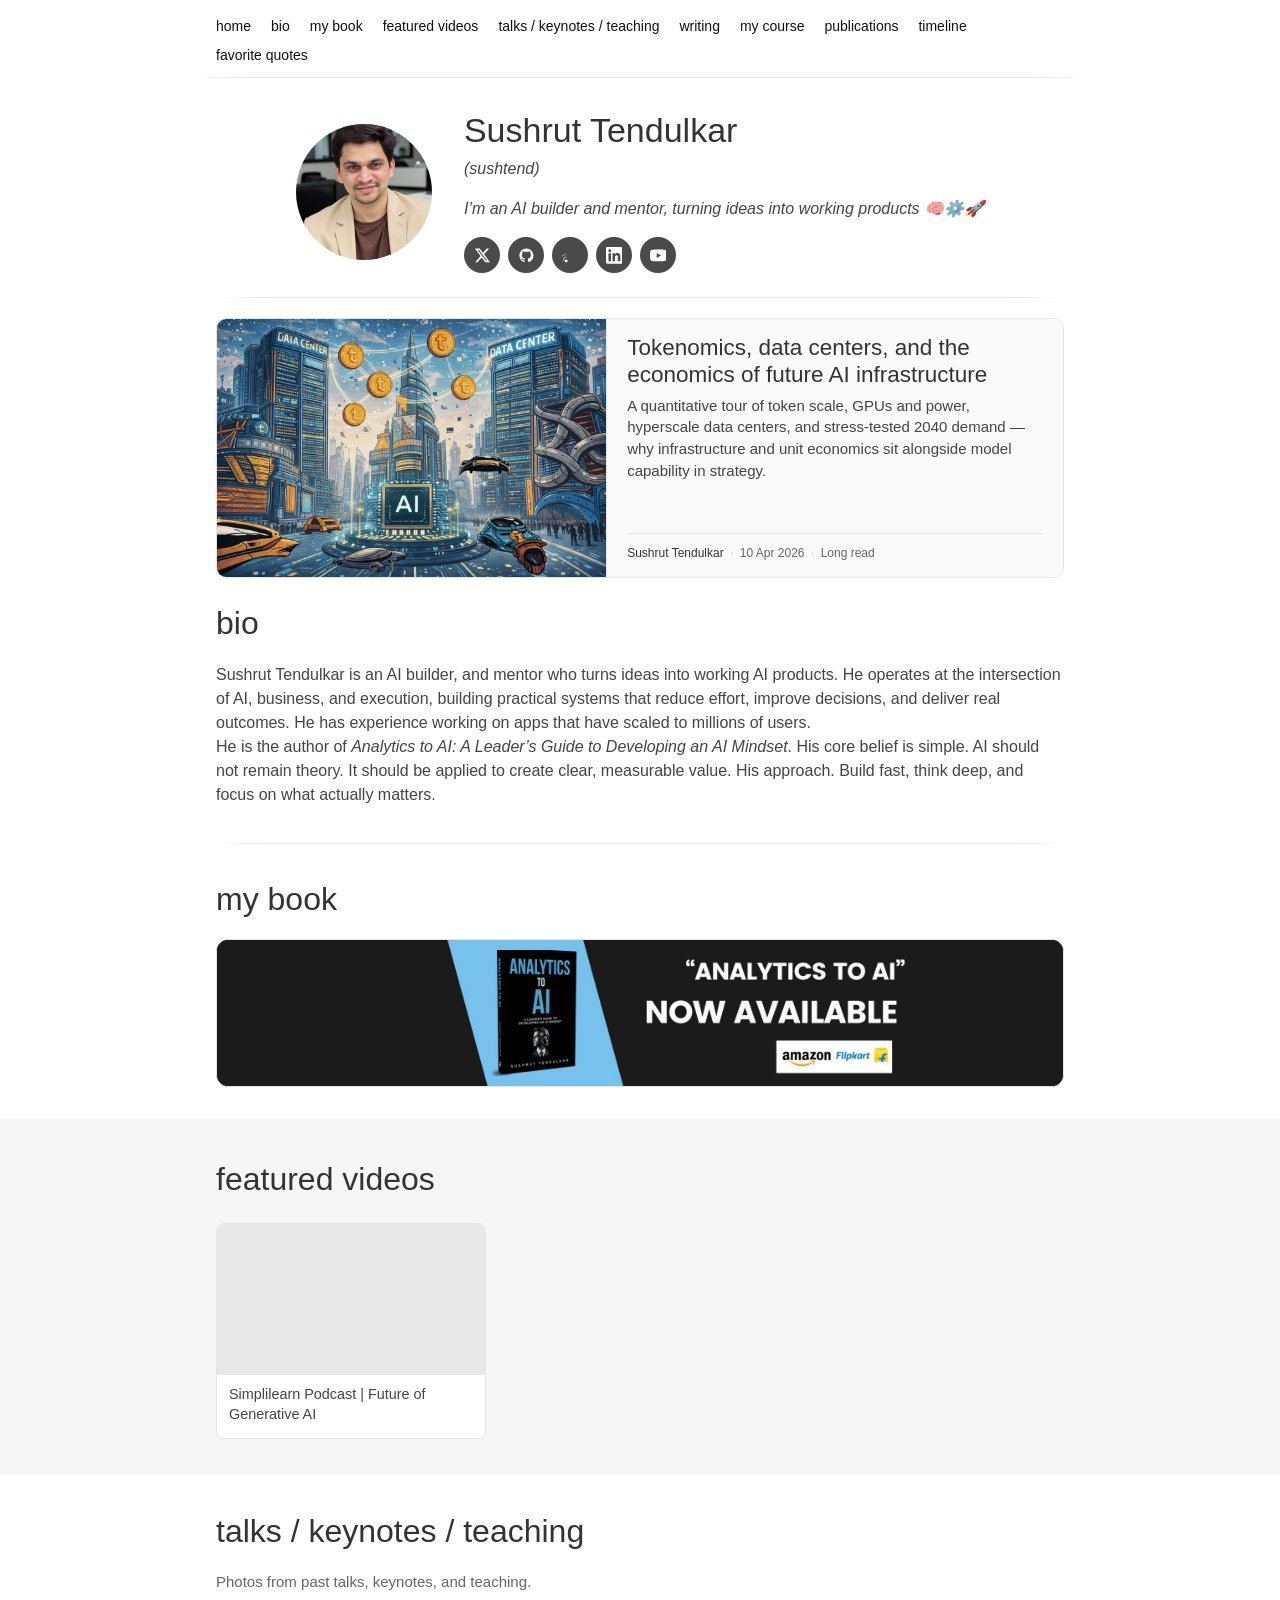
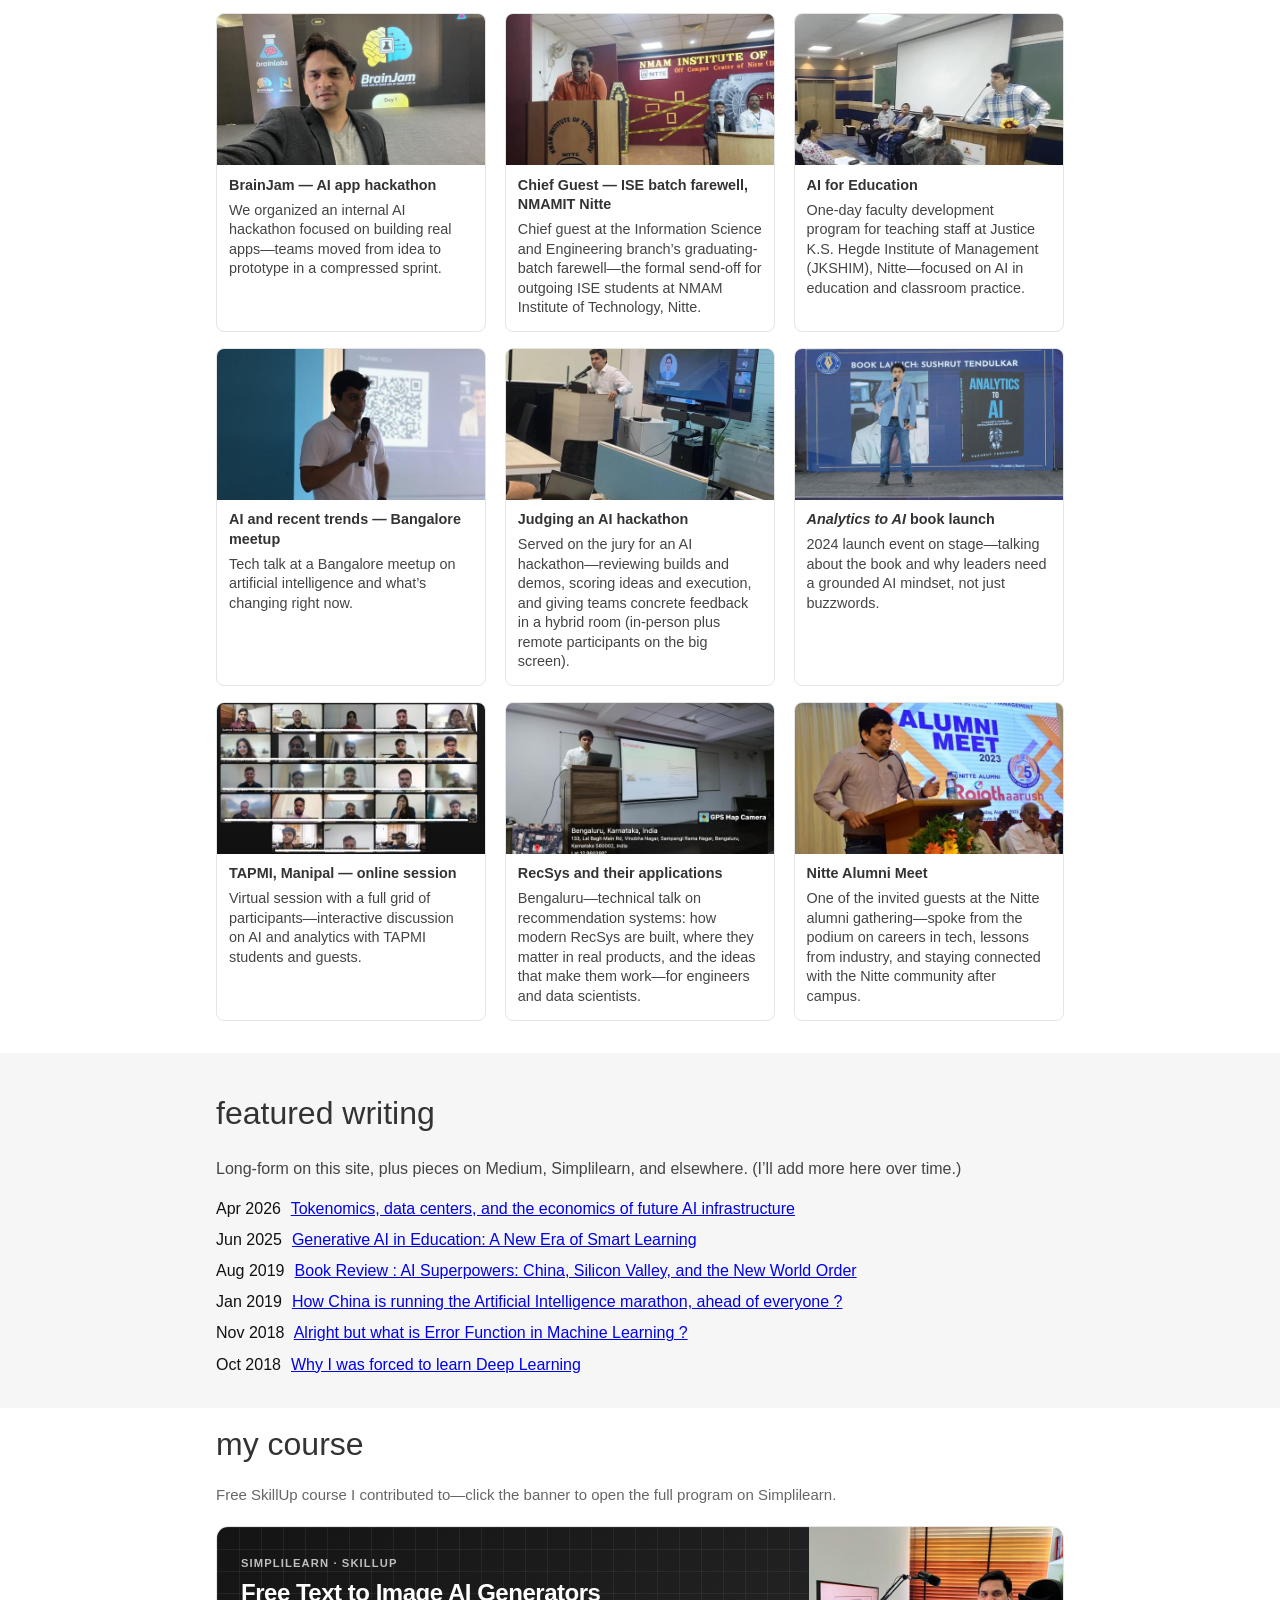
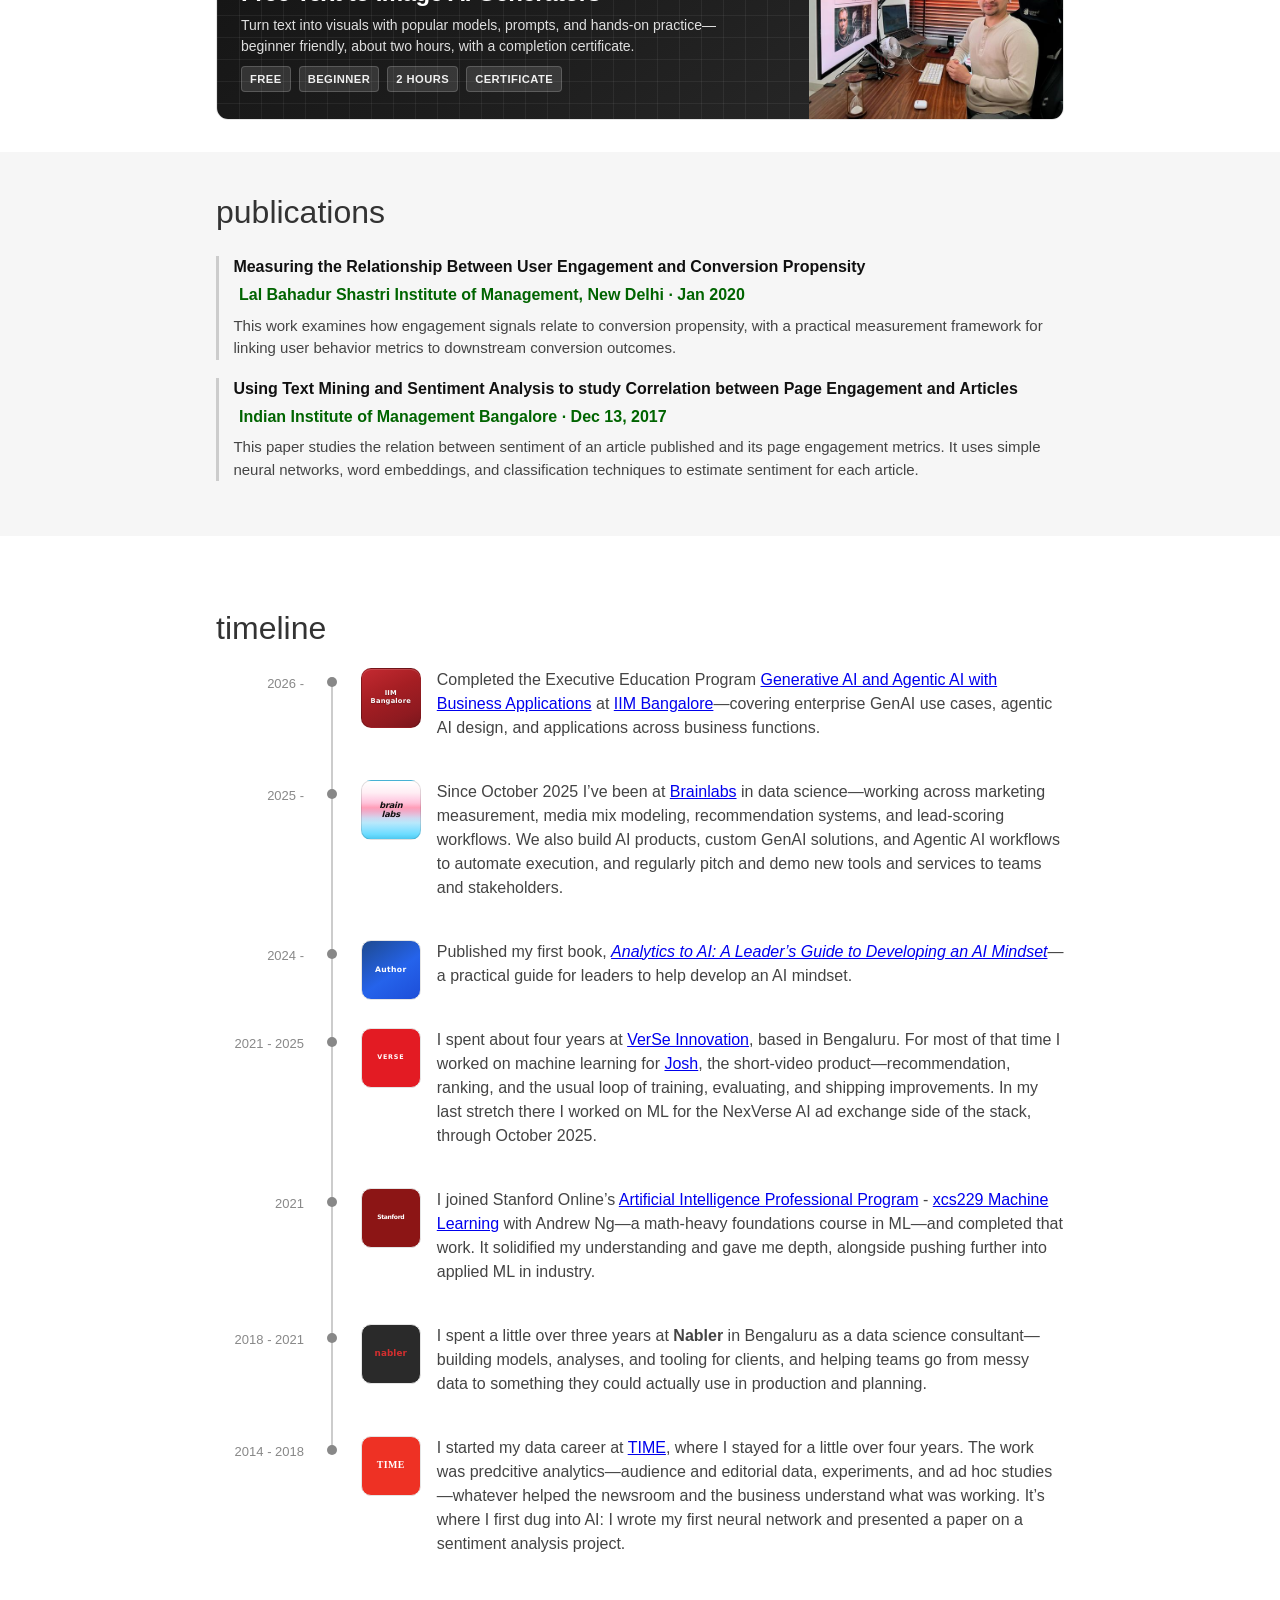
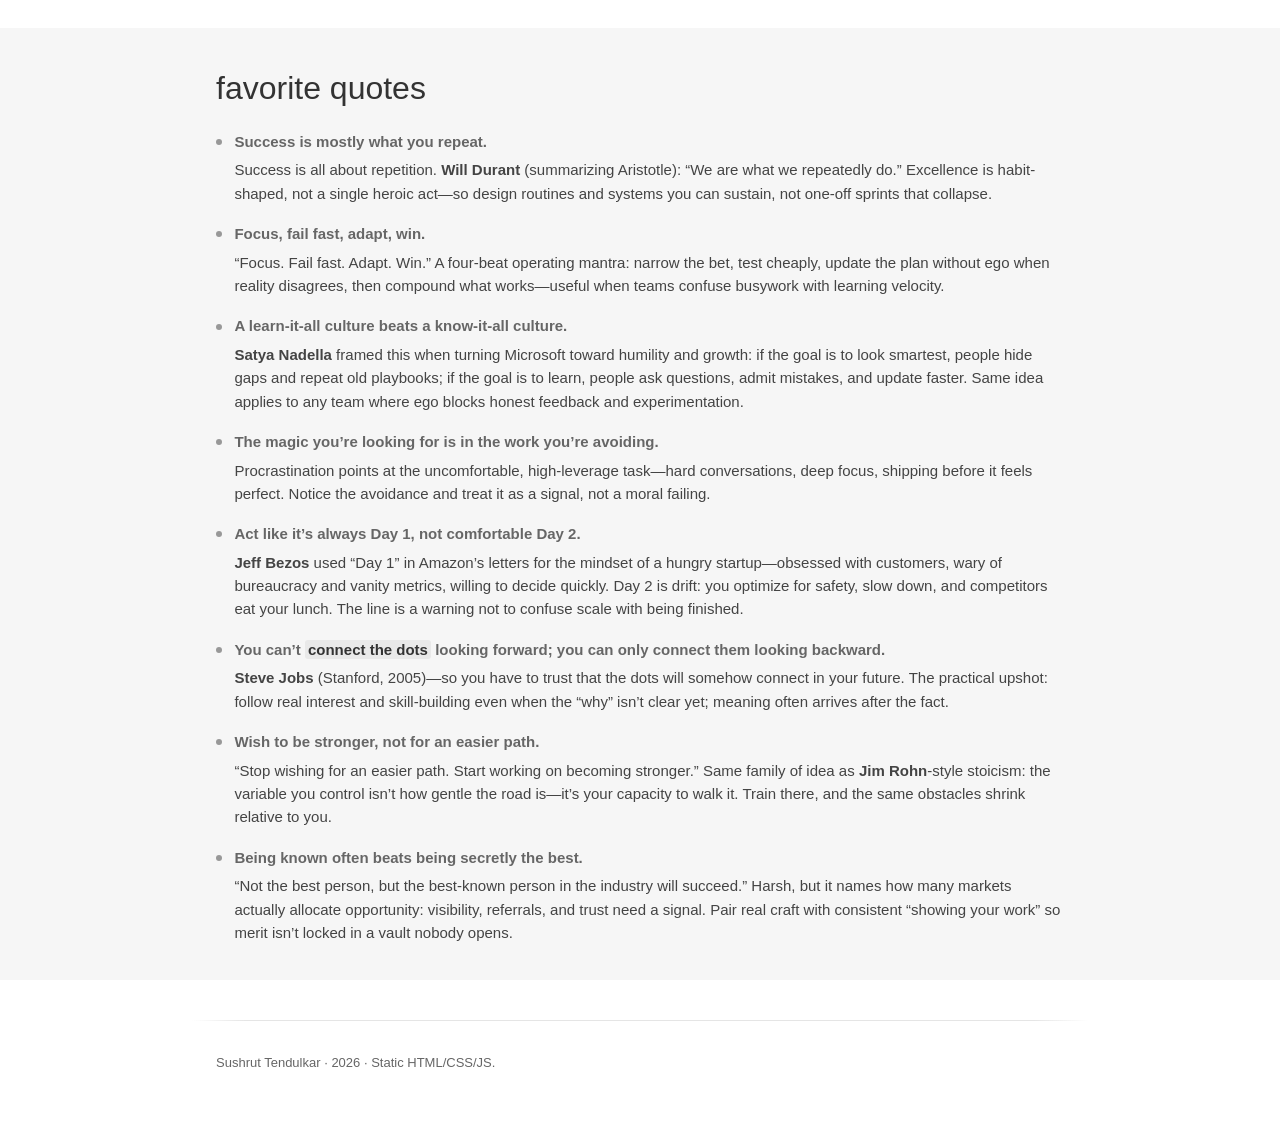
==== commit bec6ebc7: "Timeline: IIM Bangalore entry; refine Brainlabs tile gradient Made-with: Cursor" ====
--- a/index.html
+++ b/index.html
@@ -472,6 +472,30 @@
         <h2 id="timeline-heading" class="section-title">timeline</h2>
         <div class="timeline">
         <article class="tl-row">
+          <div class="tl-date">2026 -</div>
+          <div class="tl-rail"><span class="tl-dot" aria-hidden="true"></span></div>
+          <div class="tl-body">
+            <div class="tl-logo tl-logo--iimb" role="img" aria-label="IIM Bangalore">
+              <span class="tl-logo__stack tl-logo__stack--iimb">IIM<br />Bangalore</span>
+            </div>
+            <div class="tl-copy">
+              <p>
+                Completed the Executive Education Program
+                <a
+                  href="https://eep.iimb.ac.in/course/generative-ai-and-agentic-ai-with-business-applications/"
+                  target="_blank"
+                  rel="noopener noreferrer"
+                  >Generative AI and Agentic AI with Business Applications</a
+                >
+                at
+                <a href="https://www.iimb.ac.in/" target="_blank" rel="noopener noreferrer">IIM Bangalore</a>—covering
+                enterprise GenAI use cases, agentic AI design, and applications across business functions.
+              </p>
+            </div>
+          </div>
+        </article>
+
+        <article class="tl-row">
           <div class="tl-date">2025 -</div>
           <div class="tl-rail"><span class="tl-dot" aria-hidden="true"></span></div>
           <div class="tl-body">
--- a/assets/css/main.css
+++ b/assets/css/main.css
@@ -676,15 +676,50 @@
   font-style: italic;
 }
 
-/* Brainlabs-ish: cyan wash + pink tint, black wordmark */
+/* Brainlabs flask: white → pink brain → cyan liquid, one smooth vertical blend */
 .tl-logo--brainlabs {
   font-family: system-ui, -apple-system, "Segoe UI", Roboto, sans-serif;
-  background: linear-gradient(145deg, #dff6ff 0%, #f7fcff 45%, #ffeef4 100%);
+  background: linear-gradient(
+    180deg,
+    #ffffff 0%,
+    #fff7fa 10%,
+    #ffeef4 20%,
+    #ffd6e8 30%,
+    #ffc2d9 38%,
+    #ff9eb8 46%,
+    #f0aac8 52%,
+    #e2c0dc 58%,
+    #cdd8f0 64%,
+    #b8e8fb 72%,
+    #92e2ff 82%,
+    #6bdcff 92%,
+    #4ec8ef 100%
+  );
   color: #111;
   font-size: 0.52rem;
   font-weight: 700;
   text-transform: lowercase;
   letter-spacing: -0.03em;
+  border: 1px solid rgba(0, 0, 0, 0.12);
+  box-shadow: inset 0 1px 0 rgba(255, 255, 255, 0.55);
+}
+
+/* IIM Bangalore–inspired: maroon crest palette, full-bleed tile (like VerSe / Author) */
+.tl-logo--iimb {
+  font-family: system-ui, -apple-system, "Segoe UI", Roboto, sans-serif;
+  background: linear-gradient(155deg, #c42a31 0%, #a51e23 42%, #8f1a20 78%, #7a161c 100%);
+  color: #fafafa;
+  font-size: 0.42rem;
+  font-weight: 700;
+  letter-spacing: 0.03em;
+  border: 1px solid rgba(0, 0, 0, 0.18);
+  box-shadow: inset 0 1px 0 rgba(255, 255, 255, 0.14);
+}
+
+.tl-logo__stack--iimb {
+  font-style: normal;
+  line-height: 1.12;
+  text-shadow: 0 1px 1px rgba(0, 0, 0, 0.25);
 }
 
 /* VerSe-ish: bright red #E31B23 */
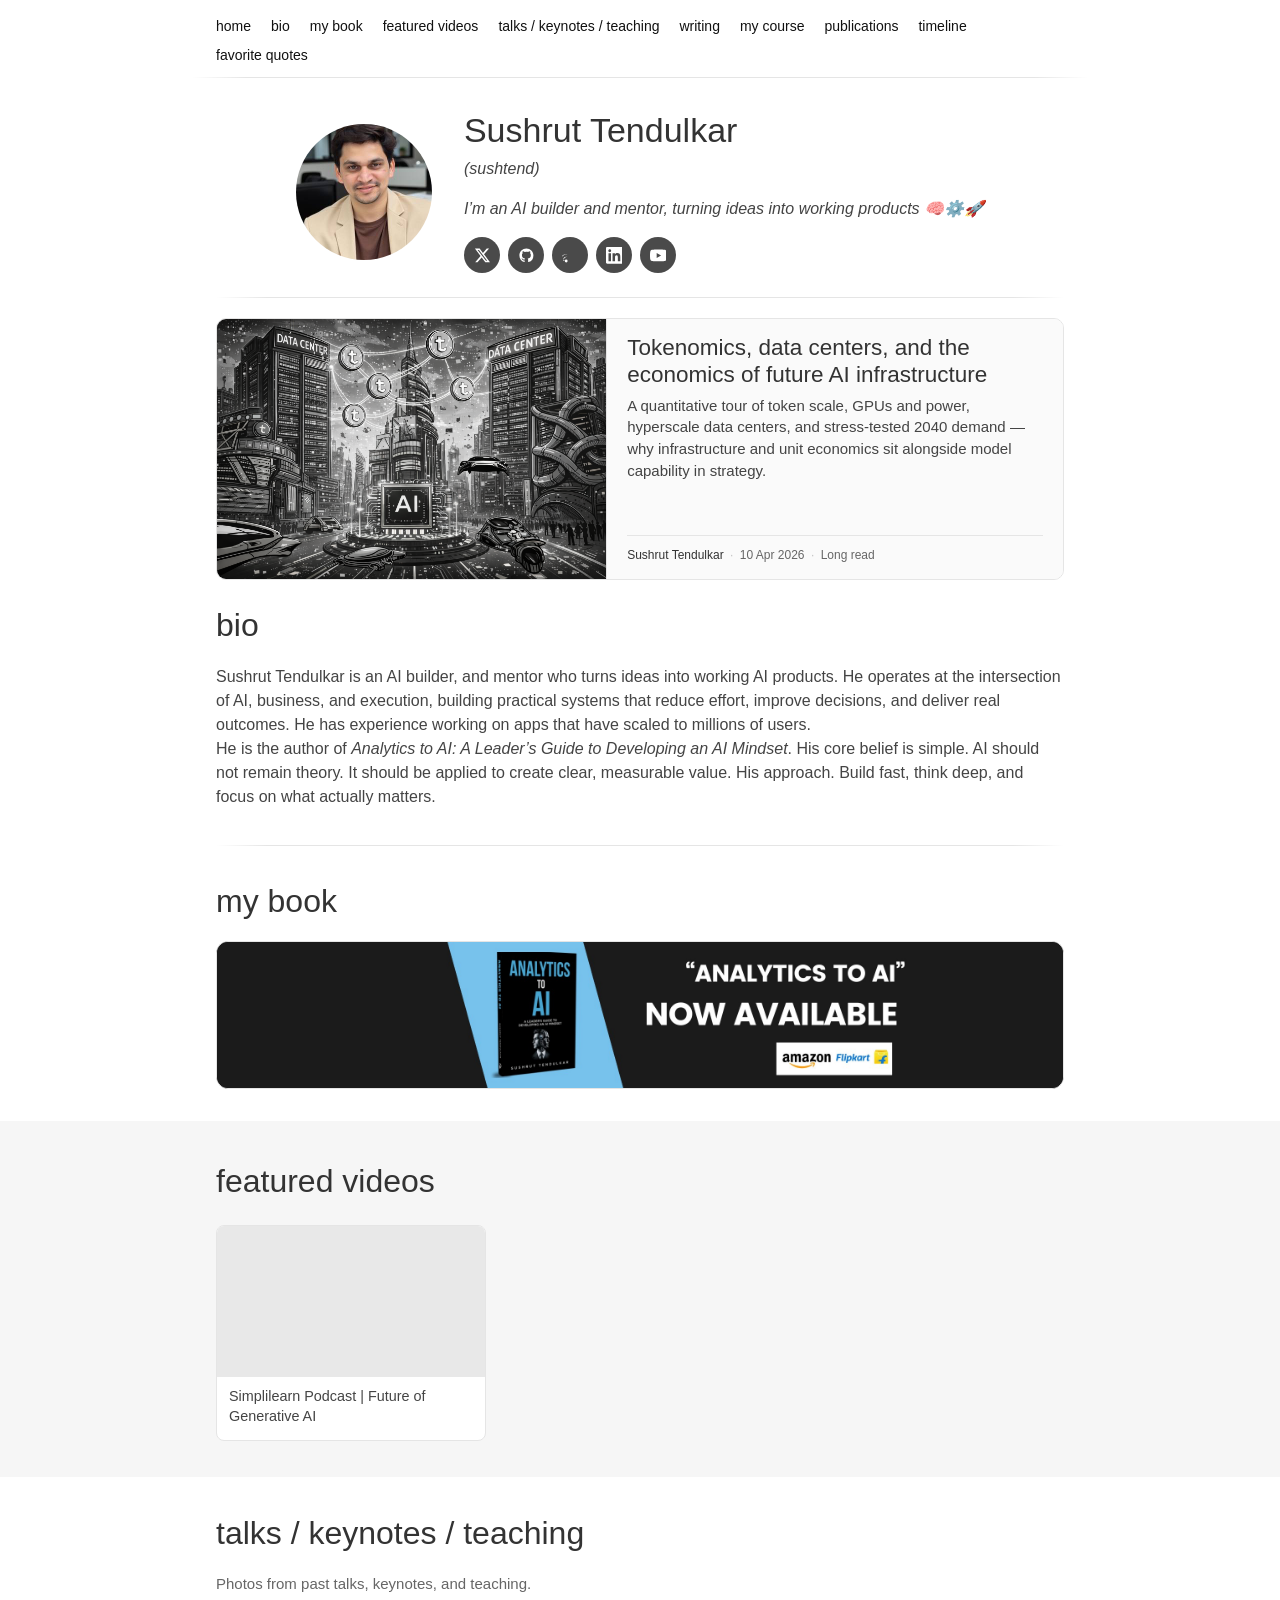
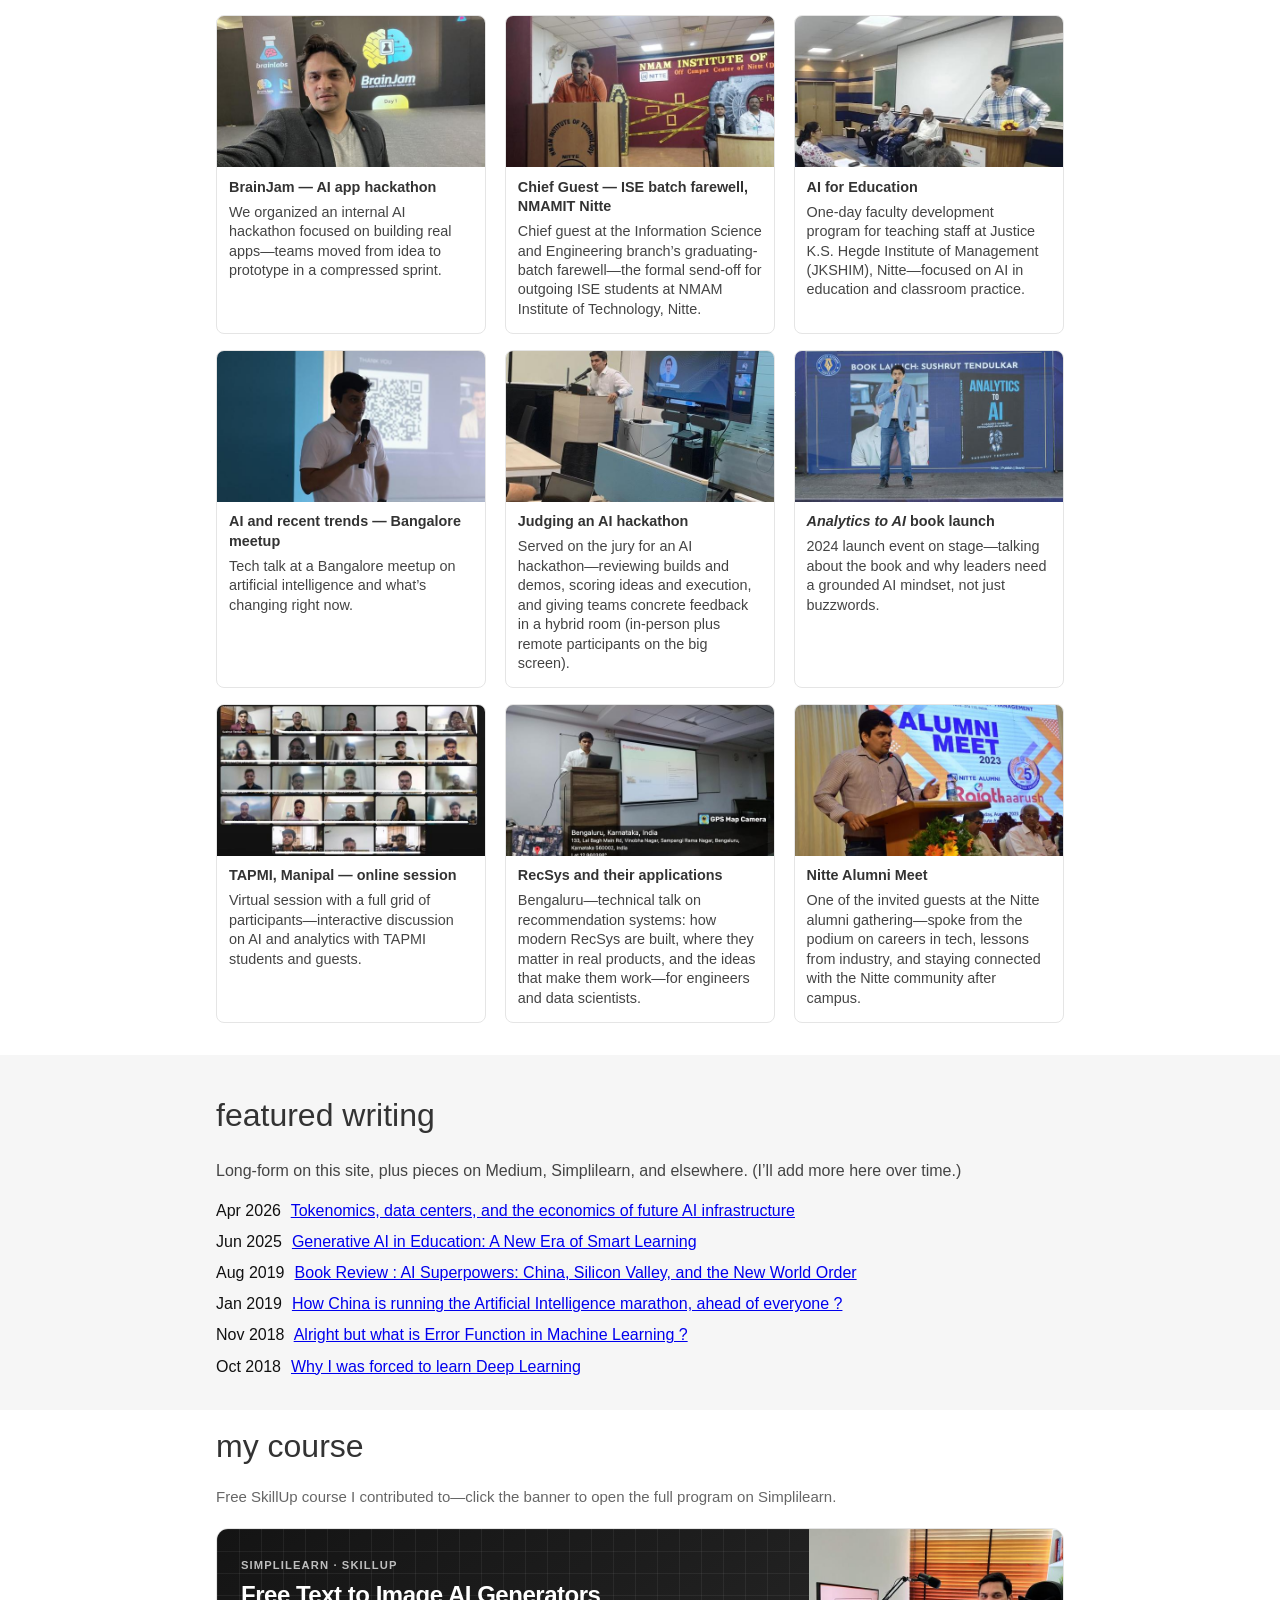
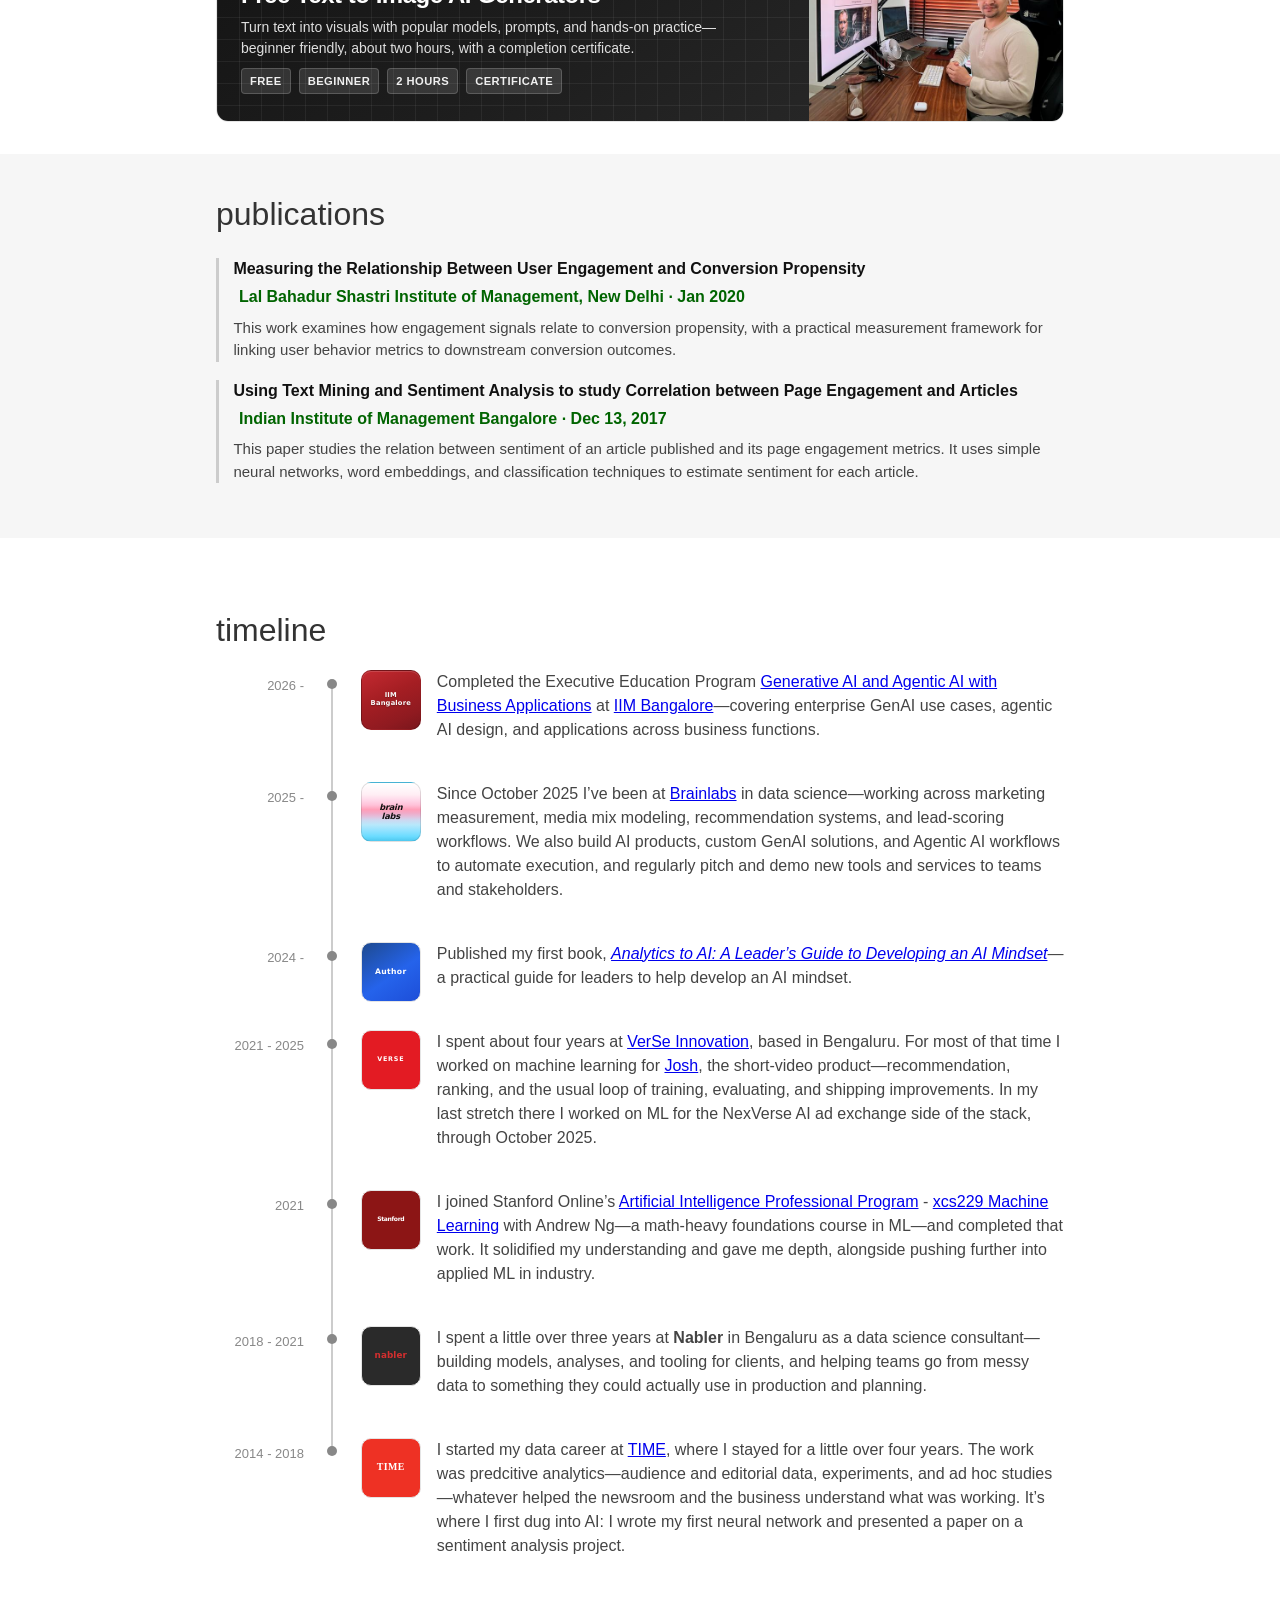
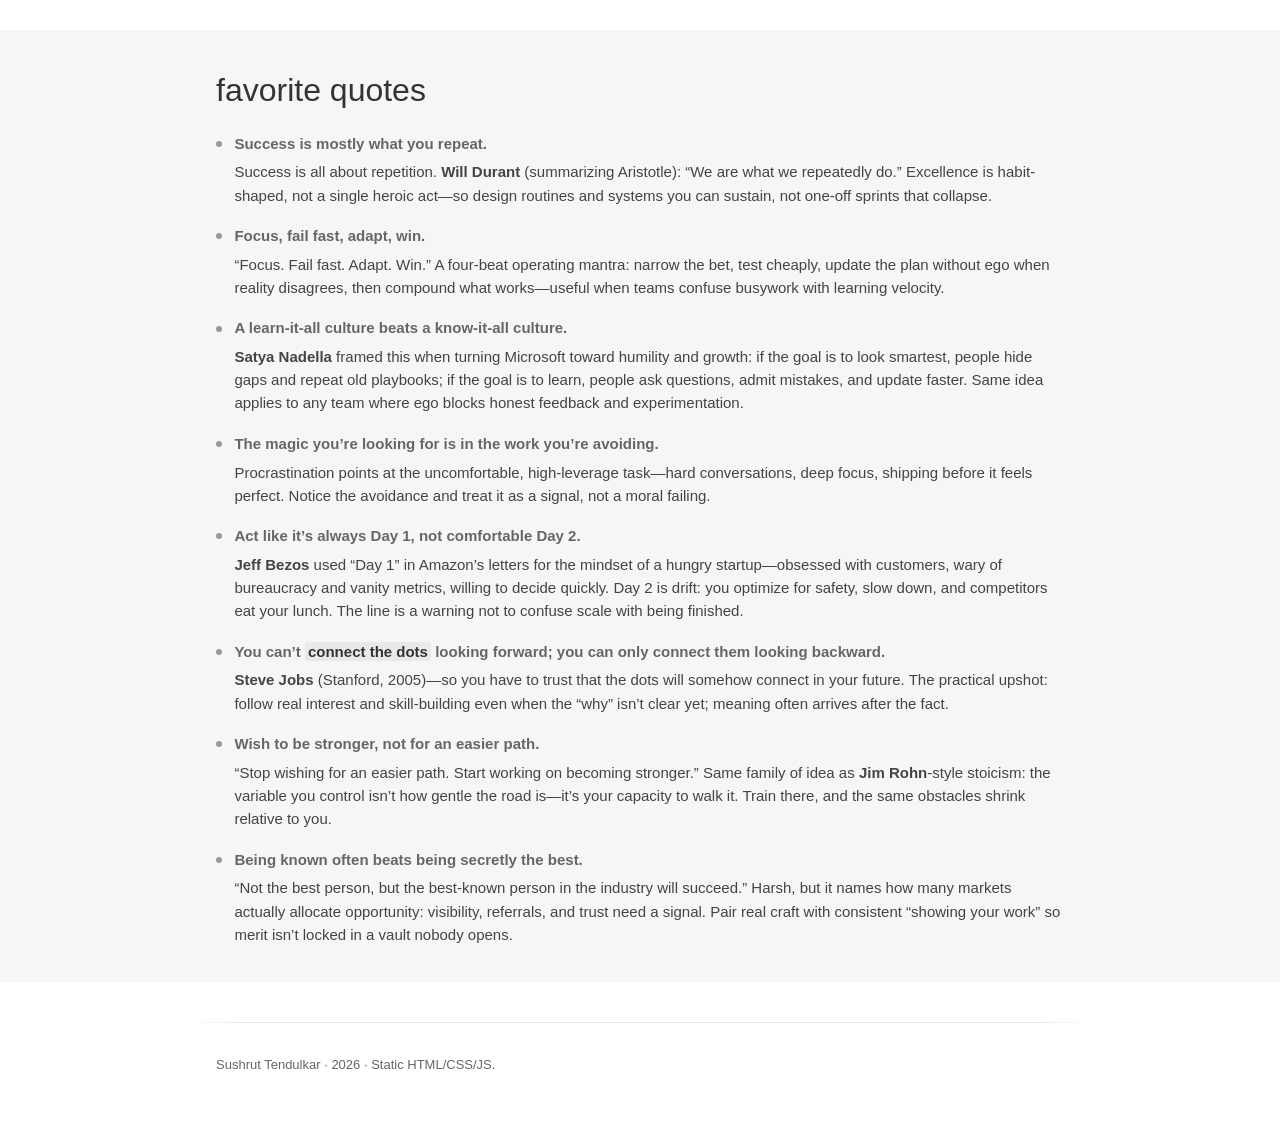
==== commit 3baf1e13: "Latest post photo updated Made-with: Cursor" ====
--- a/index.html
+++ b/index.html
@@ -83,10 +83,10 @@
           <a class="latest-post__card" href="pages/tokenomics-data-centers-future-ai-infrastructure.html">
             <div class="latest-post__media">
               <img
-                src="assets/images/latest-post/2.png"
-                alt=""
-                width="600"
-                height="397"
+                src="assets/images/latest-post/1.png"
+                alt="Tokenomics, data centers, and AI infrastructure — article preview"
+                width="1536"
+                height="1024"
                 loading="eager"
                 decoding="async"
               />
